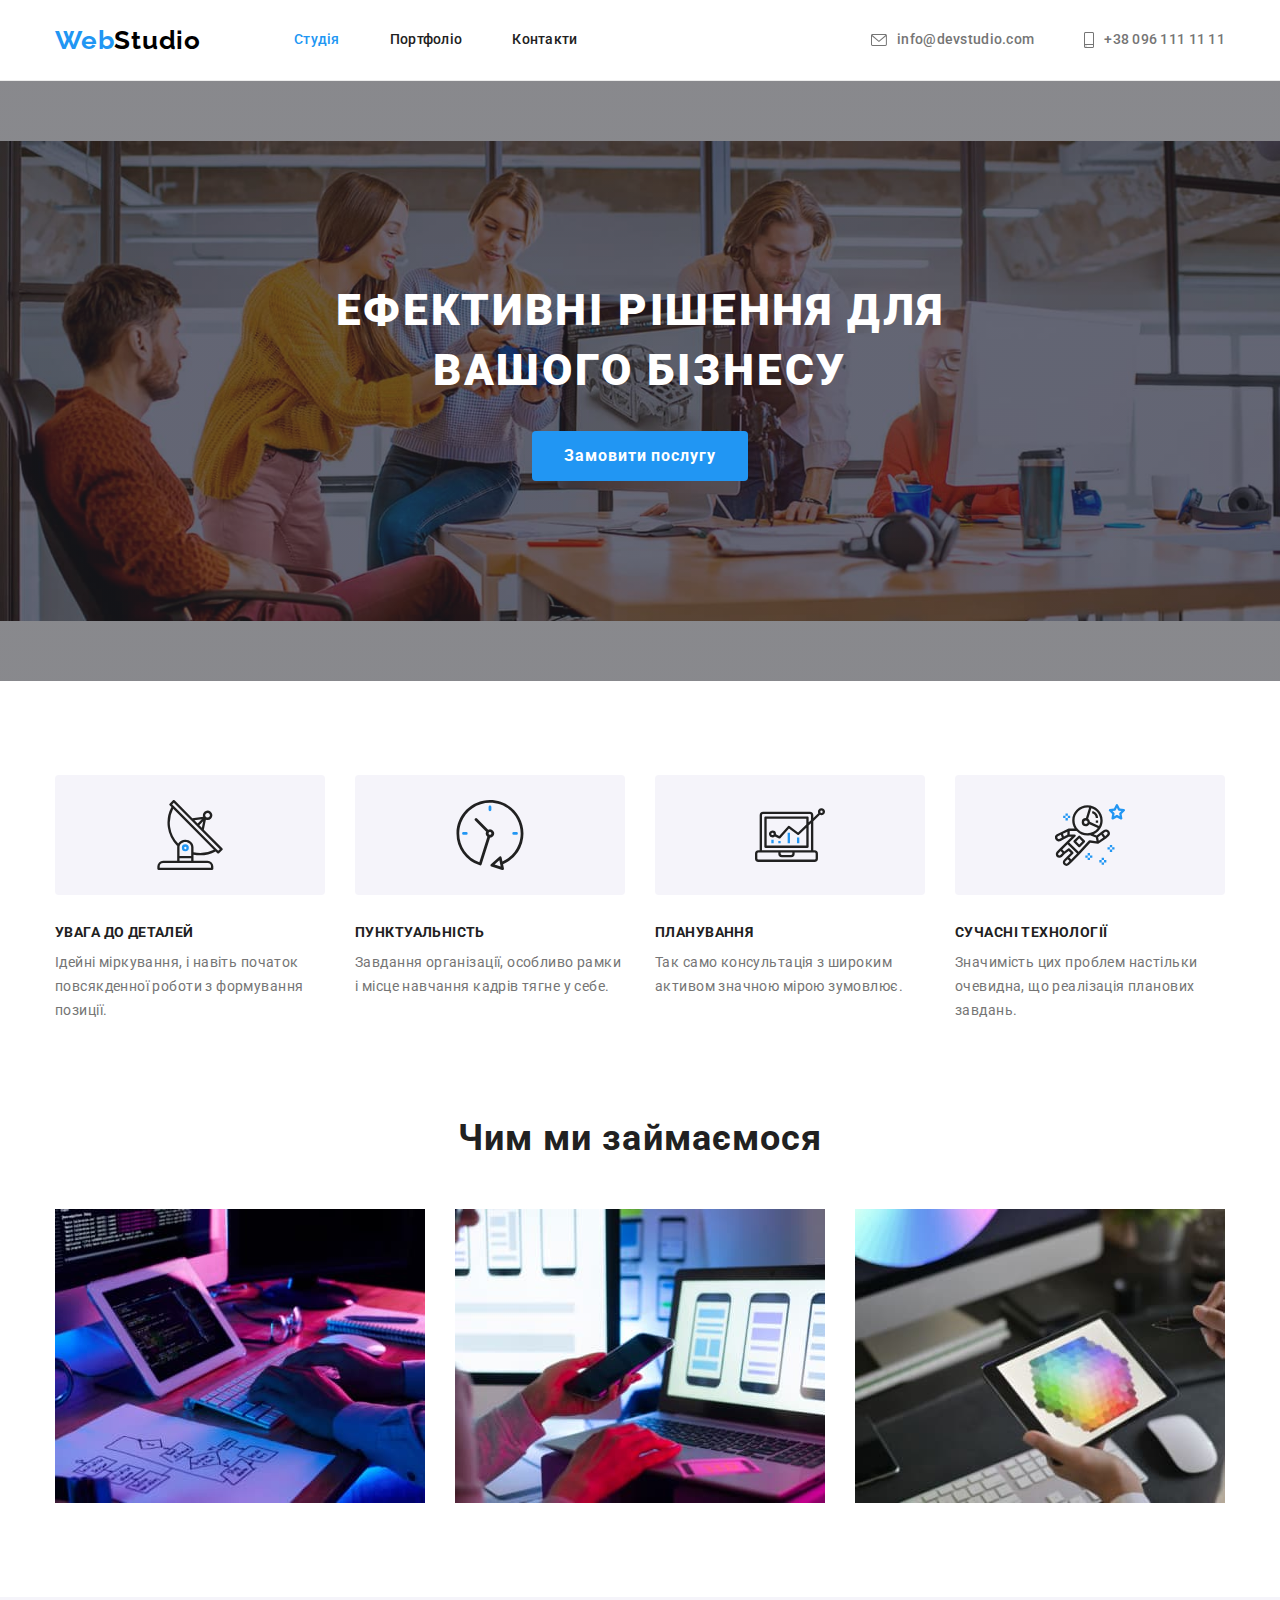
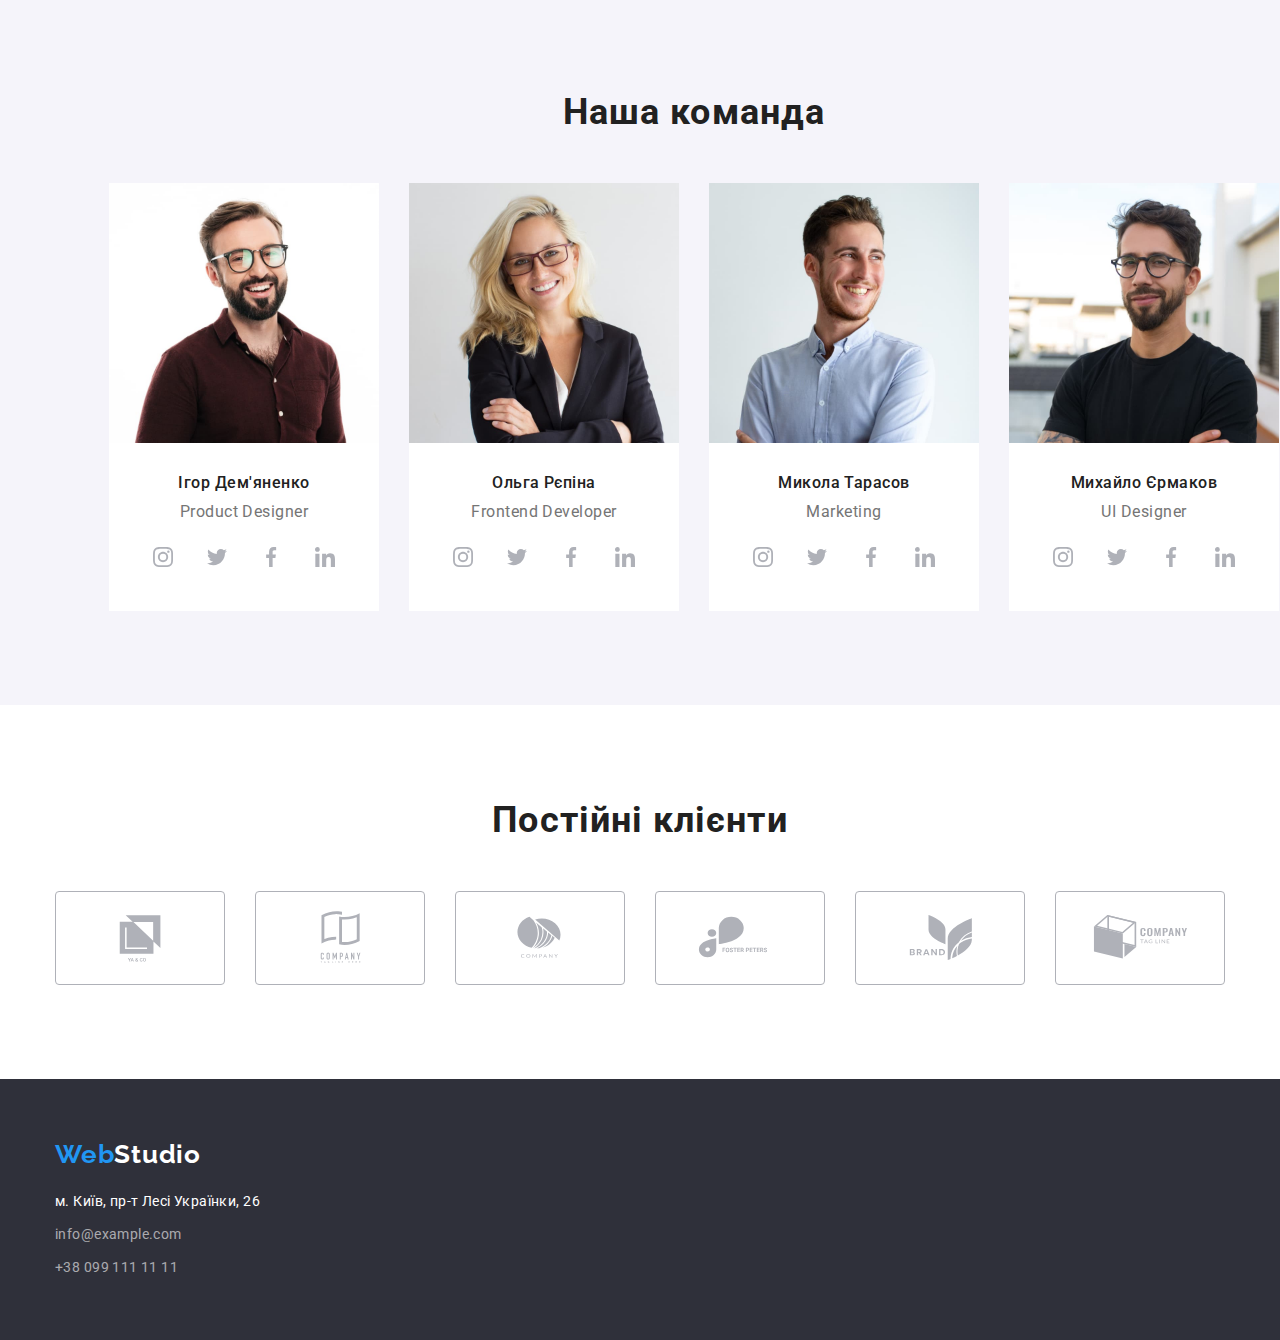
==== index.html @ 1c1f78da "HW4-studo-icons-before-hover" ====
<!DOCTYPE html>
<html lang="uk">
  <head>
    <meta charset="UTF-8" />
    <meta http-equiv="X-UA-Compatible" content="IE=edge" />
    <meta name="viewport" content="width=>, initial-scale=1.0" />
    <title>Document</title>
    <link
      href="https://fonts.googleapis.com/css2?family=Raleway:wght@700&family=Roboto:wght@400;500;700;900&display=swap"
      rel="stylesheet"
    />
    <link
      rel="stylesheet"
      href="https://cdnjs.cloudflare.com/ajax/libs/modern-normalize/1.1.0/modern-normalize.min.css"
    />
    <link rel="stylesheet" href="./css/styles.css" />
    <link rel="preconnect" href="https://fonts.googleapis.com" />
    <link rel="preconnect" href="https://fonts.gstatic.com" crossorigin />
  </head>
  <body>
    <!--Head of page-->
    <header>
      <div class="container">
        <div class="navigation">
          <nav class="page-nav">
            <a class="logo link" lang="en" href="">
              Web<span class="logo-up">Studio</span></a
            >
            <ul class="site-nav list">
              <li class="item"><a class="link current" href="">Студія</a></li>
              <li class="item">
                <a class="link" href="./portfolio.html">Портфоліо</a>
              </li>
              <li class="item"><a class="link" href="">Контакти</a></li>
            </ul>
          </nav>
          <ul class="auth-nav list">
            <li class="item">
              <a class="link" href="mailto:info@devstudio.com">
                <svg width="16px" height="12px" class="icon-envelope">
                  <use href="./images/icons.svg#icon-envelope"></use>
                </svg>
                info@devstudio.com</a
              >
            </li>
            <li class="item">
              <a class="link" href="tel:+380961111111">
                <svg class="icon-tel" width="10" height="16">
                  <use href="./images/icons.svg#icon-smartphone"></use>
                </svg>
                +38 096 111 11 11</a
              >
            </li>
          </ul>
        </div>
      </div>
    </header>
    <main>
      <section class="section-hero">
        <div class="container">
          <h1 class="hero-title">Ефективні рішення для вашого бізнесу</h1>
          <button class="button" type="button">Замовити послугу</button>
        </div>
      </section>

      <!--About us-->
      <section class="section-principles">
        <div class="container">
          <h2 class="visually-hidden">Our principles</h2>
          <ul class="principles list">
            <li class="items prin-first">
              <h3 class="principles-list-title">Увага до деталей</h3>
              <p class="principles-list">
                Ідейні міркування, і навіть початок повсякденної роботи з
                формування позиції.
              </p>
            </li>
            <li class="items prin-second">
              <h3 class="principles-list-title">Пунктуальність</h3>
              <p class="principles-list">
                Завдання організації, особливо рамки і місце навчання кадрів
                тягне у себе.
              </p>
            </li>
            <li class="items prin-third">
              <h3 class="principles-list-title">Планування</h3>
              <p class="principles-list">
                Так само консультація з широким активом значною мірою зумовлює.
              </p>
            </li>
            <li class="items prin-fourth">
              <h3 class="principles-list-title">Сучасні технології</h3>
              <p class="principles-list">
                Значимість цих проблем настільки очевидна, що реалізація
                планових завдань.
              </p>
            </li>
          </ul>
        </div>
      </section>
      <!--What we do-->
      <section class="section-activity">
        <div class="container">
          <h2 class="section-title">Чим ми займаємося</h2>
          <ul class="activity-list list">
            <li class="items">
              <img
                src="./images/1.jpg"
                alt="working desk with computer"
                width="370"
              />
            </li>
            <li class="items">
              <img
                src="./images/2.jpg"
                alt="laptop with smartphones samples"
                width="370"
              />
            </li>
            <li class="items">
              <img
                src="./images/3.jpg"
                alt="planshet with color-scheme"
                width="370"
              />
            </li>
          </ul>
        </div>
      </section>
      <!--Our comand-->
      <section class="section-comand">
        <div class="container">
          <h2 class="section-title">Наша команда</h2>
          <ul class="comand list">
            <li class="comand-item">
              <img
                src="./images/id.jpg"
                alt="Игорь Демьяненко"
                width="270"
                height="260"
              />
              <div class="designers">
                <h3 class="section-comand-list">Ігор Дем'яненко</h3>
                <p class="comand-position" lang="en">Product Designer</p>
              </div>
              <ul class="pictograms list">
                <li class="pictogram-item"><a class="pict-link" href="">
                  <svg class="pict">
                    <use href="./images/icons.svg#icon-instagram"></use>
                  </svg>
                </a></li>
                <li class="pictogram-item"><a class="pict-link" href="">
                  <svg class="pict">
                    <use href="./images/icons.svg#icon-twitter"></use>
                  </svg>
                </a></li>
                <li class="pictogram-item"><a class="pict-link" href="">
                  <svg class="pict">
                    <use href="./images/icons.svg#icon-facebook"></use>
                  </svg>
                </a></li>
                <li class="pictogram-item"><a class="pict-link" href="">
                  <svg class="pict">
                    <use href="./images/icons.svg#icon-linkedin"></use>
                  </svg>
                </a></li>
              </ul>
            </li>
            <li class="comand-item">
              <img
                src="./images/or.jpg"
                alt="Ольга Репина"
                width="270"
                height="260"
              />
              <div class="designers">
                <h3 class="section-comand-list">Ольга Рєпіна</h3>
                <p class="comand-position" lang="en">Frontend Developer</p>
              </div>
              <ul class="pictograms list">
                <li class="pictogram-item"><a class="pict-link" href="">
                  <svg class="pict">
                    <use href="./images/icons.svg#icon-instagram"></use>
                  </svg>
                </a></li>
                <li class="pictogram-item"><a class="pict-link" href="">
                  <svg class="pict">
                    <use href="./images/icons.svg#icon-twitter"></use>
                  </svg>
                </a></li>
                <li class="pictogram-item"><a class="pict-link" href="">
                  <svg class="pict">
                    <use href="./images/icons.svg#icon-facebook"></use>
                  </svg>
                </a></li>
                <li class="pictogram-item"><a class="pict-link" href="">
                  <svg class="pict">
                    <use href="./images/icons.svg#icon-linkedin"></use>
                  </svg>
                </a></li>
              </ul>
            </li>
            <li class="comand-item">
              <img
                src="./images/nt.jpg"
                alt="Николай Тарасов"
                width="270"
                height="260"
              />
              <div class="designers">
                <h3 class="section-comand-list">Микола Тарасов</h3>
                <p class="comand-position" lang="en">Marketing</p>
              </div>
              <ul class="pictograms list">
                <li class="pictogram-item"><a class="pict-link" href="">
                  <svg class="pict">
                    <use href="./images/icons.svg#icon-instagram"></use>
                  </svg>
                </a></li>
                <li class="pictogram-item"><a class="pict-link" href="">
                  <svg class="pict">
                    <use href="./images/icons.svg#icon-twitter"></use>
                  </svg>
                </a></li>
                <li class="pictogram-item"><a class="pict-link" href="">
                  <svg class="pict">
                    <use href="./images/icons.svg#icon-facebook"></use>
                  </svg>
                </a></li>
                <li class="pictogram-item"><a class="pict-link" href="">
                  <svg class="pict">
                    <use href="./images/icons.svg#icon-linkedin"></use>
                  </svg>
                </a></li>
              </ul>
            </li>
            <li class="comand-item">
              <img
                src="./images/me.jpg"
                alt="Михаил Ермаков"
                width="270"
                height="260"
              />
              <div class="designers">
                <h3 class="section-comand-list">Михайло Єрмаков</h3>
                <p class="comand-position" lang="en">UI Designer</p>
              </div>
              <ul class="pictograms list">
                <li class="pictogram-item"><a class="pict-link" href="">
                  <svg class="pict">
                    <use href="./images/icons.svg#icon-instagram"></use>
                  </svg>
                </a></li>
                <li class="pictogram-item"><a class="pict-link" href="">
                  <svg class="pict">
                    <use href="./images/icons.svg#icon-twitter"></use>
                  </svg>
                </a></li>
                <li class="pictogram-item"><a class="pict-link" href="">
                  <svg class="pict">
                    <use href="./images/icons.svg#icon-facebook"></use>
                  </svg>
                </a></li>
                <li class="pictogram-item"><a class="pict-link" href="">
                  <svg class="pict">
                    <use href="./images/icons.svg#icon-linkedin"></use>
                  </svg>
                </a></li>
              </ul>
            </li>
          </ul>
        </div>
      </section>
      <!-- Clients  -->
      <section class="section-clients">
        <div class="container">
          <h2 class="section-title">Постійні клієнти</h2>
          <ul class="list clients-list">
            <li class="item">
              <a class="client-link" href="">
                <svg class="icon-link">
                  <use href="./images/icons.svg#icon-logo-one"></use>
                </svg>
              </a>
            </li>
            <li class="item">
              <a class="client-link" href="">
                <svg class="icon-link">
                  <use href="./images/icons.svg#icon-logo-two"></use>
                </svg>
              </a>
            </li>
            <li class="item">
              <a class="client-link" href="">
                <svg class="icon-link">
                  <use href="./images/icons.svg#icon-logo-three"></use>
                </svg>
              </a>
            </li>
            <li class="item">
              <a class="client-link" href="">
                <svg class="icon-link">
                  <use href="./images/icons.svg#icon-logo-four"></use>
                </svg>
              </a>
            </li>
            <li class="item">
              <a class="client-link" href="">
                <svg class="icon-link">
                  <use href="./images/icons.svg#icon-logo-five"></use>
                </svg>
              </a>
            </li>
            <li class="item">
              <a class="client-link" href="">
                <svg class="icon-link"><use href="./images/icons.svg#icon-logo-six"></use></svg>
              </a>
            </li>
          </ul>
        </div>
      </section>
    </main>
    <footer class="contacts">
      <div class="container">
        <div class="logo-bottom">
          <a class="logo link" lang="en" href=""
            >Web<span class="logo-end">Studio</span></a
          >
        </div>
        <!--Contacts-->
        <address class="adress">
          <ul class="contacts-list list">
            <li class="map">
              <a
                class="link"
                href="https://goo.gl/maps/4PBvdfhSK9omXk1a7"
                target="_blank"
                rel="noopener noreferrer nofollow"
                >м. Київ, пр-т Лесі Українки, 26</a
              >
            </li>
            <li class="mail">
              <a class="link" href="mailto:info@example.com"
                >info@example.com</a
              >
            </li>
            <li class="tel">
              <a class="link" href="tel:+380991111111">+38 099 111 11 11</a>
            </li>
          </ul>
        </address>
      </div>
    </footer>
  </body>
</html>
---- css/styles.css ----
/* back-ground color main #FFFFFF
/* back-ground color secondary #2F303A  */
/* text color main #757575 */
/* text color hero #FFFFFF */
/* text color headers #212121 */
/* text color logo #000000 */
/* text color accent #2196F3 */
/* back-ground color secondary (and buttons) #F5F4FA */


:root {
  --text-color-main: #757575;
  --text-color-accent: #2196f3;
  --text-color-headers: #212121;
  --back-ground-color-main: #ffffff;
  --back-ground-color-secondary: #2f303a;
  --back-ground-color-third: #f5f4fa;
  --text-color-logo: #000000;
}

body {
  color: var(--text-color-main);
  background-color: var(--back-ground-color-main);
  font-family: Roboto, sans-serif;
  }

/* Exeptions */
.link {
  text-decoration: none;
}
.list {
  padding: 0;
  margin: 0;
  list-style: none;
}
.visually-hidden {
  position: absolute;
  white-space: nowrap;
  width: 1px;
  height: 1px;
  overflow: hidden;
  border: 0;
  padding: 0;
  clip: rect(0 0 0 0);
  clip-path: inset(50%);
  margin: -1px;
}

h1,
h2,
h3,
ul,
p {
  margin: 0;
  padding: 0;
}

img {
  display: block;
  max-width: 100%;
  height: auto;
}

/* Site navigation  */

.container {
  width: 1200px;
  padding-left: 15px;
  padding-right: 15px;
  margin: 0 auto;
  align-items: center;
  /* outline: 2px solid red; */
}

header {
border-bottom: 1px solid #ECECEC;
}

.logo {
  margin-right: 93px;
  padding-top: 24px;
  padding-bottom: 24px;

  color: var(--text-color-accent);
  font-family: Raleway, sans-serif;
  font-weight: 700;
  font-size: 26px;
  line-height: 1.19;
  letter-spacing: 0.03em; 
}

.logo-end {
  color: var(--back-ground-color-main)
}

.page-nav .logo-up {
  color: var(--text-color-logo)
}

.page-nav {
display: flex;
align-items: center;
}

.site-nav .link:hover,
.site-nav .link:focus,
.auth-nav .link:hover,
.auth-nav .link:focus
{color: var(--text-color-accent)}

.site-nav,
.auth-nav {
  display: flex;
  align-items: center;

  font-weight: 500;
  line-height: 1.14;
  letter-spacing: 0.02em;
  font-size: 14px;
}

.site-nav .link {
  display: block;
  padding-top: 32px;
  padding-bottom: 32px;

  color: var(--text-color-headers);
}

.site-nav .link.current {
  color: var(--text-color-accent);
}

.site-nav .item:not(:last-child) {
margin-right: 50px;
}

.auth-nav {
  margin-left: auto;
}

.auth-nav .link {
  display: block;
  padding-top: 32px;
  padding-bottom: 32px;

  color: var(--text-color-main);
}

.auth-nav .item + .item {
  margin-left: 50px;
}

.navigation {
  display: flex;
}

.icon-envelope,
.icon-tel {
  margin-right: 10px;
  fill: currentColor;
}

.icon-envelope:hover,
.icon-tel:hover {
  fill: var(--text-color-accent);
}


.item .link {
  display: flex;
  align-items: center;
}

/* .auth-nav .link {
  display: flex;
  align-items: center;
}

.auth-nav .link::before {
  display: block;
  content: "";
  width: 16px;
  height: 12px;
  background-image: url(../images/svg_Iconmoom/envelope.svg);
  margin-right: 10px;
} */


/* Hero  */
.section-hero {
  max-width: 1600px;
  height: 600px;
  margin-left: auto;
  margin-right: auto;
  background-image: linear-gradient(to right, rgba(47, 48, 58, 0.4), rgba(47, 48, 58, 0.4)),
  url(../images/background.jpg);
  background-color: #C4C4C4;
  background-size: contain;
  background-repeat: no-repeat;
  background-position: center;


  padding-top: 200px;
  padding-bottom: 200px;

  text-align: center;
  /* background-color: var(--back-ground-color-secondary); */

  /* outline: 2px solid red; */
}

.hero-title {
  margin-bottom: 30px;
  margin-left: auto;
  margin-right: auto;
  width: 696px;

  /* outline: 2px solid red; */
    
  font-weight: 900;
  font-size: 44px;
  line-height: 1.36;
  letter-spacing: 0.06em;
  text-transform: uppercase;
  color: var(--back-ground-color-main);
}

.button {
  display: inline-block;
  min-width: 216px;
  border-radius: 4px;
  padding: 10px 32px;
  text-align: center;
  margin-right: auto;
  margin-left: auto;
  border: none;

  font-family: inherit;
  font-weight: 700;
  line-height: 1.88;
  letter-spacing: 0.06em;
  color: var(--back-ground-color-main);
  background-color: var(--text-color-accent);
  font-size: 16px;
}

.button:hover {
  background-color: #188ce8;
}


/* Principles  */

.section-principles {
  padding-top: 94px;
  padding-bottom: 94px;
}

.principles {
  display: flex;
  justify-content: space-between;
  padding: 0;
}

.principles .items {
  width: calc((100% - 3 * 30px)/4);
  /* background-color: blue; */
  }

  .principles .items:not(:last-child) {
  margin-right: 30px;
  }

.principles-list-title {
  margin: 0px 0px 10px 0px;

  font-size: 14px;
  font-weight: 700;
  line-height: 1.14;
  letter-spacing: 0.03em;
  text-transform: uppercase;
  color: var(--text-color-headers);
}

.principles-list {
  margin: 0;

  line-height: 1.71;
  letter-spacing: 0.03em;
  color: var(--text-color-main);
  font-size: 14px;
}

.prin-first::before,
.prin-second::before,
.prin-third::before,
.prin-fourth::before {
  content: "";
  width: 270px;
  height: 120px;
  background-color: var(--back-ground-color-third);
  display: block;
  border-radius: 4px;
  background-repeat: no-repeat;
  background-position: center;
  /* padding: 25px 102.34px; */
  margin-bottom: 30px;
}

.prin-first::before {
    background-image: url(../images/prin-first.svg);
}
.prin-second::before {
    background-image: url(../images/prin-second.svg);
}
.prin-third::before {
    background-image: url(../images/prin-third.svg);
}
.prin-fourth::before {
    background-image: url(../images/astronaut.svg);
}

/* Activity and comand  */

/* Activity  */
.section-activity {
padding-bottom: 94px;

  /* background-color: yellow; */
}

.section-title {
  margin-bottom: 50px;

/* outline: 2px solid red; */

  font-weight: 700;
  font-size: 36px;
  line-height: 1.17;
  text-align: center;
  letter-spacing: 0.03em;
  color: var(--text-color-headers);
}

.activity-list {
  display: flex;
  justify-content: space-between;
}

.activity-list .items {
  width: calc((100% - 2 * 30px)/3);
}

.activity-list .items:not(:last-child) {
  margin-right: 30px;
}


/* Comand  */

.section-comand {
  padding: 94px 94px;
  background-color: var(--back-ground-color-third);
}

.designers {
  padding-top: 30px;
  margin-bottom: 16px;
}

.comand {
  display: flex;
  text-align: center;
}

.comand-item {
  width: calc((100% - 3 * 30px)/4);

  background-color: var(--back-ground-color-main);
}

.comand-item:not(:last-child) {
  margin-right: 30px;
}

.section-comand-list {
  margin-bottom: 10px;

  font-weight: 500;
  line-height: 1.19;
  letter-spacing: 0.03em;
  color: var(--text-color-headers);
  font-size: 16px;
}

.comand-position {
  line-height: 1.19;
  letter-spacing: 0.03em;
  font-size: 16px;
}

.pictograms {
  display: flex;
  align-items: center;
  justify-content: center;
  text-align: center;
  width: 206px;
  margin-right: auto;
  margin-left: auto;
  padding-bottom: 30px;
}

.pictogram-item {
  display: flex;
  width: calc((100% - 10px * 3)/4);
  height: 44px;
  align-items: center;
  justify-content: center;
}

.pictogram-item:not(:last-child) {
  margin-right: 10px;

}

.pict-link {
  display: block;
  align-items: center;
  text-align: center;
}

.pict {
  align-items: center;
  width: 20px;
  height: 20px;
}

  /* Clients  */
  .section-clients {
    padding: 94px 0;
  }

  .clients-list {
    display: flex;
   }

  .clients-list .item {
width: calc((100% - 30px * 5) / 6);
border: 1px solid #AFB1B8;
border-radius: 4px;
  }

  .clients-list .item + .item {
    margin-left: 30px;
  }

.client-link {
  display: flex;
  justify-content: center;
  align-items: center;
  width: 170px;
  height: 92px;
  }

  .icon-link {
    width: 106px;
    height: 60px;
  }



/* Footer  */

.logo-bottom {
  margin-right: auto;
  margin-bottom: 20px;
  margin-left: 0;
}

.logo-bottom .logo {
  padding: 0;
  margin-right: 0;
}

.contacts {
  padding-top: 60px;
  padding-bottom: 60px;

  background-color: var(--back-ground-color-secondary);
}

.adress {
  font-style: normal;
  font-size: 14px;
}

.contacts-list {
  padding: 0;

  line-height: 1.71;
  letter-spacing: 0.03em;
}

.contacts-list .link {
  color: rgba(255, 255, 255, 0.6);
}

.contacts-list .map {
  margin-bottom: 9px;
}

.contacts-list .map .link {
  color: var(--back-ground-color-main);
}

.contacts-list .mail {
  margin-bottom: 9px;
}

.map .link:hover,
.map .link:focus,
.mail .link:hover,
.mail .link:focus,
.tel .link:hover,
.tel .link:focus
{
  color: var(--text-color-accent);
}

.container-for-contacts {
  width: 1200px;
  padding-left: 15px;
  padding-right: 15px;
  margin-right: auto;
  margin-left: auto;
}




/* PORTFOLIO CSS  */

/* Filter style  */

.section-projects {
  padding: 94px 0px;
}

.section-projects-list {
  display: flex;
  justify-content: center;
  margin-left: auto;
  margin-right: auto;
  margin-bottom: 50px;
}

.section-projects-list .item:not(:last-child) {
  margin-right: 8px;
}

.section-projects-list .current-button {
  background-color: var(--text-color-accent);
  color: var(--back-ground-color-main);
}

.button-projects {
  padding: 6px 22px;

  font-size: inherit;
  font-family: inherit;
  font-weight: 500;
  line-height: 1.62;
  text-align: center;
  letter-spacing: 0.03em;
  color: var(--text-color-headers);
  border-style: none;
  background-color: var(--back-ground-color-third);
  border-radius: 4px;
}

.button-projects:hover,
.button-projects:focus {
  color: var(--back-ground-color-main);
  background-color: var(--text-color-accent);
}

.button-projects,
.button {
  cursor: pointer;
}

/* Picture style  */
.projects {
  display: flex;
  flex-wrap: wrap;
}

.projects .item {
  width: calc((100% - 2 * 30px)/3);
  margin-right: 30px;
  margin-bottom: 30px;
}

.projects .item:nth-child(3n) {
  margin-right: 0;
}

.projects .item:nth-last-child(-n + 3) {
  margin-bottom: 0;
}

.project-samples {
  padding: 20px 24px;
  border-bottom: 1px solid #EEEEEE;
  border-left: 1px solid #EEEEEE;
  border-right: 1px solid #EEEEEE;
}

.project-name {
  margin-bottom: 4px;

  font-weight: 700;
  font-size: 18px;
  line-height: 2;
  letter-spacing: 0.06em;
  color: var(--text-color-headers);
}

.project-type{
  line-height: 1.88;
  letter-spacing: 0.03em;
  color: var(--text-color-main);
}
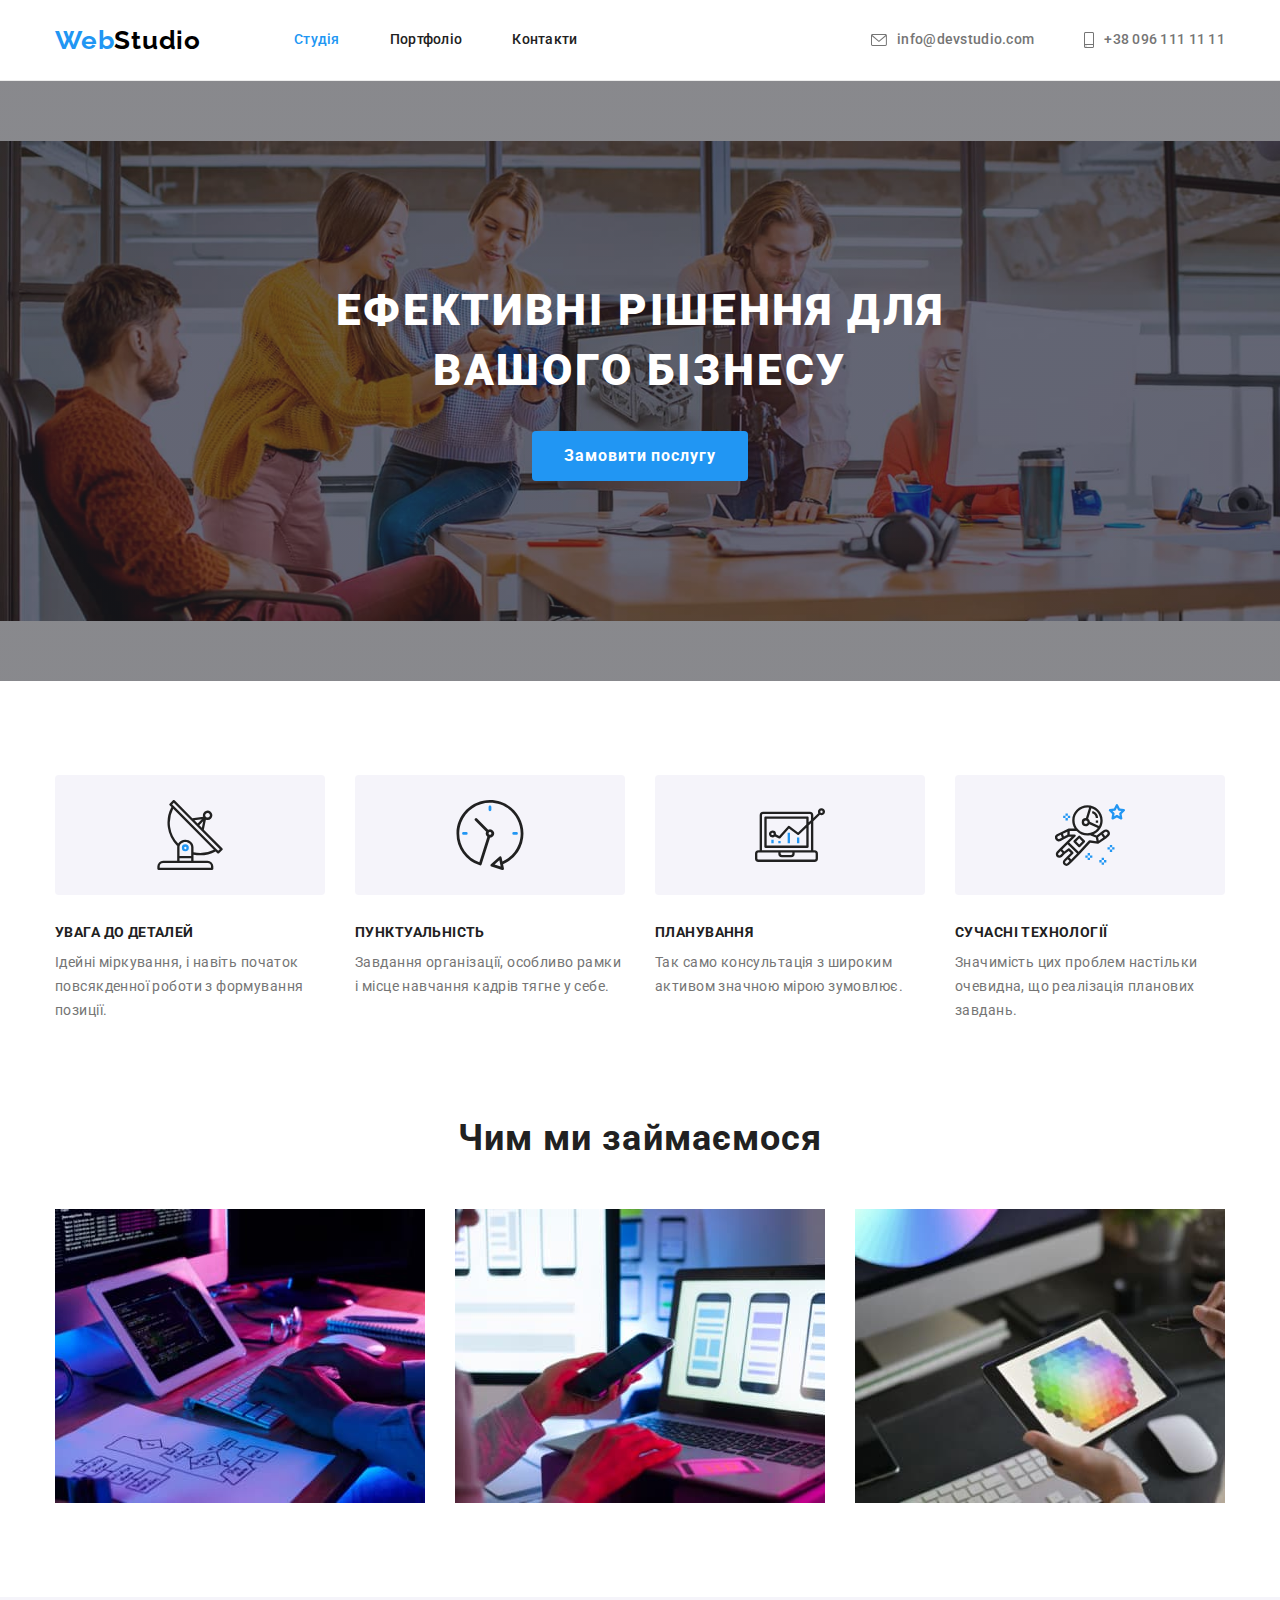
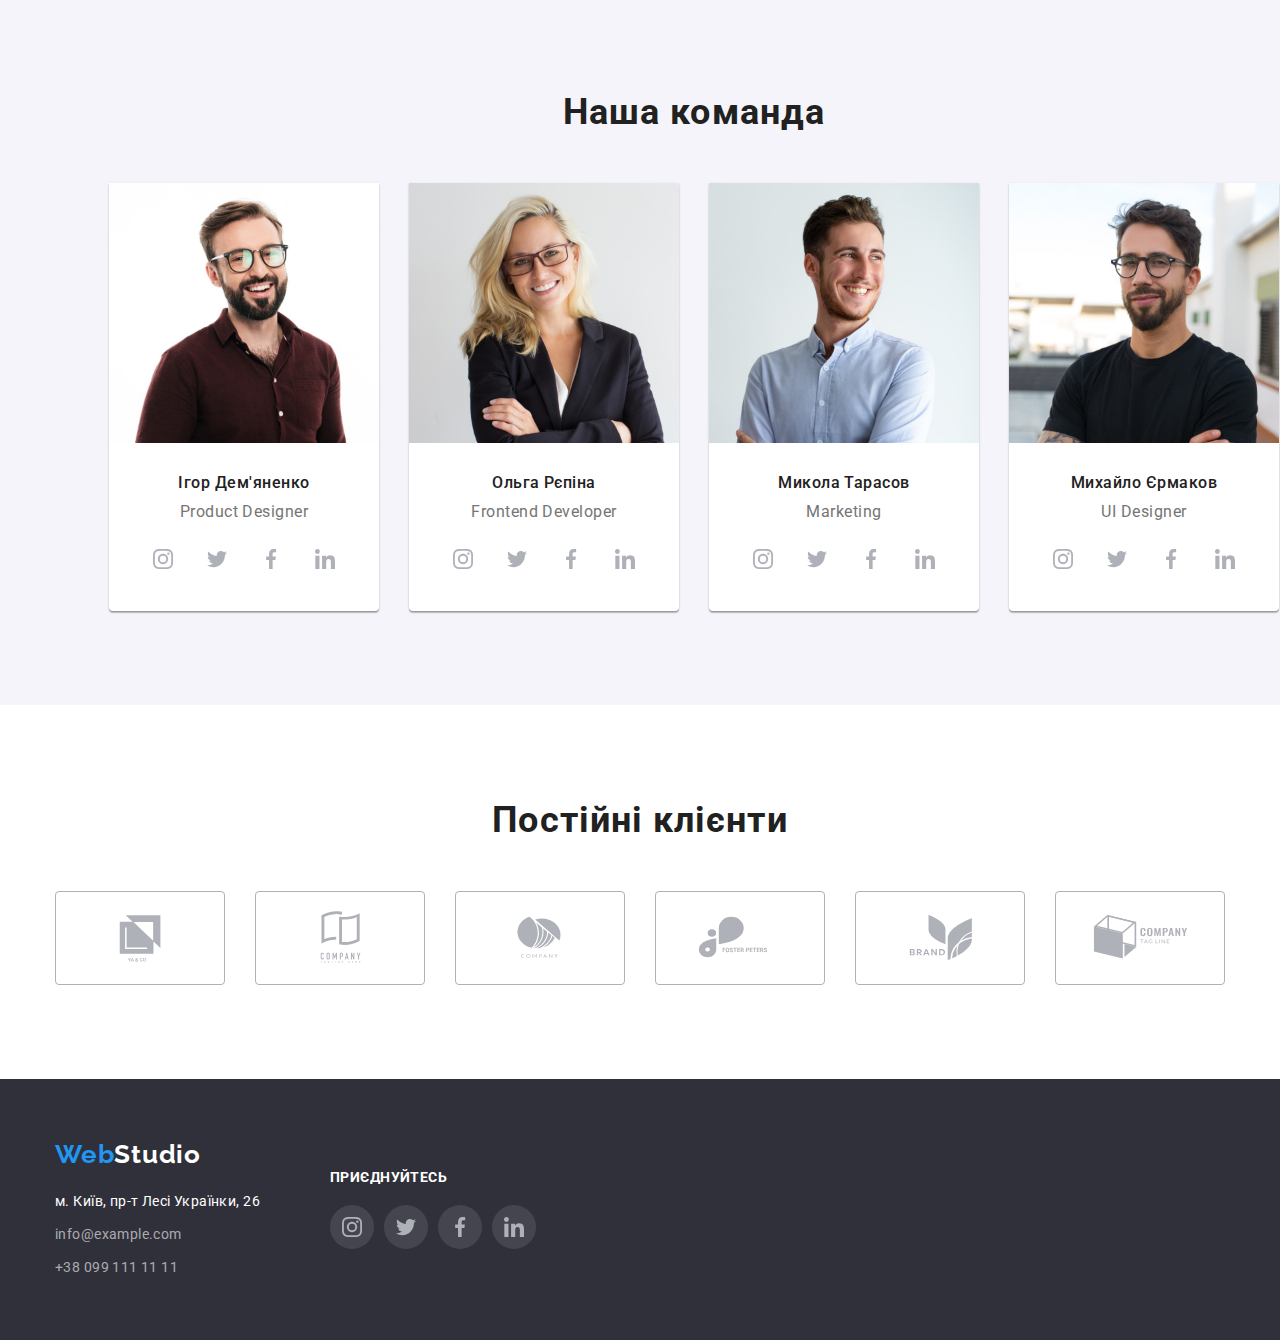
==== commit 0d72ce46: "HW4-v1" ====
--- a/index.html
+++ b/index.html
@@ -144,26 +144,34 @@
                 <p class="comand-position" lang="en">Product Designer</p>
               </div>
               <ul class="pictograms list">
-                <li class="pictogram-item"><a class="pict-link" href="">
-                  <svg class="pict">
-                    <use href="./images/icons.svg#icon-instagram"></use>
-                  </svg>
-                </a></li>
-                <li class="pictogram-item"><a class="pict-link" href="">
-                  <svg class="pict">
-                    <use href="./images/icons.svg#icon-twitter"></use>
-                  </svg>
-                </a></li>
-                <li class="pictogram-item"><a class="pict-link" href="">
-                  <svg class="pict">
-                    <use href="./images/icons.svg#icon-facebook"></use>
-                  </svg>
-                </a></li>
-                <li class="pictogram-item"><a class="pict-link" href="">
-                  <svg class="pict">
-                    <use href="./images/icons.svg#icon-linkedin"></use>
-                  </svg>
-                </a></li>
+                <li class="pictogram-item">
+                  <a class="pict-link" href="">
+                    <svg class="pict" width="20px" height="20px">
+                      <use href="./images/icons.svg#icon-instagram"></use>
+                    </svg>
+                  </a>
+                </li>
+                <li class="pictogram-item">
+                  <a class="pict-link" href="">
+                    <svg class="pict" width="20px" height="20px">
+                      <use href="./images/icons.svg#icon-twitter"></use>
+                    </svg>
+                  </a>
+                </li>
+                <li class="pictogram-item">
+                  <a class="pict-link" href="">
+                    <svg class="pict" width="20px" height="20px">
+                      <use href="./images/icons.svg#icon-facebook"></use>
+                    </svg>
+                  </a>
+                </li>
+                <li class="pictogram-item">
+                  <a class="pict-link" href="">
+                    <svg class="pict" width="20px" height="20px">
+                      <use href="./images/icons.svg#icon-linkedin"></use>
+                    </svg>
+                  </a>
+                </li>
               </ul>
             </li>
             <li class="comand-item">
@@ -178,26 +186,34 @@
                 <p class="comand-position" lang="en">Frontend Developer</p>
               </div>
               <ul class="pictograms list">
-                <li class="pictogram-item"><a class="pict-link" href="">
-                  <svg class="pict">
-                    <use href="./images/icons.svg#icon-instagram"></use>
-                  </svg>
-                </a></li>
-                <li class="pictogram-item"><a class="pict-link" href="">
-                  <svg class="pict">
-                    <use href="./images/icons.svg#icon-twitter"></use>
-                  </svg>
-                </a></li>
-                <li class="pictogram-item"><a class="pict-link" href="">
-                  <svg class="pict">
-                    <use href="./images/icons.svg#icon-facebook"></use>
-                  </svg>
-                </a></li>
-                <li class="pictogram-item"><a class="pict-link" href="">
-                  <svg class="pict">
-                    <use href="./images/icons.svg#icon-linkedin"></use>
-                  </svg>
-                </a></li>
+                <li class="pictogram-item">
+                  <a class="pict-link" href="">
+                    <svg class="pict" width="20px" height="20px">
+                      <use href="./images/icons.svg#icon-instagram"></use>
+                    </svg>
+                  </a>
+                </li>
+                <li class="pictogram-item">
+                  <a class="pict-link" href="">
+                    <svg class="pict" width="20px" height="20px">
+                      <use href="./images/icons.svg#icon-twitter"></use>
+                    </svg>
+                  </a>
+                </li>
+                <li class="pictogram-item">
+                  <a class="pict-link" href="">
+                    <svg class="pict" width="20px" height="20px">
+                      <use href="./images/icons.svg#icon-facebook"></use>
+                    </svg>
+                  </a>
+                </li>
+                <li class="pictogram-item">
+                  <a class="pict-link" href="">
+                    <svg class="pict" width="20px" height="20px">
+                      <use href="./images/icons.svg#icon-linkedin"></use>
+                    </svg>
+                  </a>
+                </li>
               </ul>
             </li>
             <li class="comand-item">
@@ -212,26 +228,34 @@
                 <p class="comand-position" lang="en">Marketing</p>
               </div>
               <ul class="pictograms list">
-                <li class="pictogram-item"><a class="pict-link" href="">
-                  <svg class="pict">
-                    <use href="./images/icons.svg#icon-instagram"></use>
-                  </svg>
-                </a></li>
-                <li class="pictogram-item"><a class="pict-link" href="">
-                  <svg class="pict">
-                    <use href="./images/icons.svg#icon-twitter"></use>
-                  </svg>
-                </a></li>
-                <li class="pictogram-item"><a class="pict-link" href="">
-                  <svg class="pict">
-                    <use href="./images/icons.svg#icon-facebook"></use>
-                  </svg>
-                </a></li>
-                <li class="pictogram-item"><a class="pict-link" href="">
-                  <svg class="pict">
-                    <use href="./images/icons.svg#icon-linkedin"></use>
-                  </svg>
-                </a></li>
+                <li class="pictogram-item">
+                  <a class="pict-link" href="">
+                    <svg class="pict" width="20px" height="20px">
+                      <use href="./images/icons.svg#icon-instagram"></use>
+                    </svg>
+                  </a>
+                </li>
+                <li class="pictogram-item">
+                  <a class="pict-link" href="">
+                    <svg class="pict" width="20px" height="20px">
+                      <use href="./images/icons.svg#icon-twitter"></use>
+                    </svg>
+                  </a>
+                </li>
+                <li class="pictogram-item">
+                  <a class="pict-link" href="">
+                    <svg class="pict" width="20px" height="20px">
+                      <use href="./images/icons.svg#icon-facebook"></use>
+                    </svg>
+                  </a>
+                </li>
+                <li class="pictogram-item">
+                  <a class="pict-link" href="">
+                    <svg class="pict" width="20px" height="20px">
+                      <use href="./images/icons.svg#icon-linkedin"></use>
+                    </svg>
+                  </a>
+                </li>
               </ul>
             </li>
             <li class="comand-item">
@@ -246,26 +270,34 @@
                 <p class="comand-position" lang="en">UI Designer</p>
               </div>
               <ul class="pictograms list">
-                <li class="pictogram-item"><a class="pict-link" href="">
-                  <svg class="pict">
-                    <use href="./images/icons.svg#icon-instagram"></use>
-                  </svg>
-                </a></li>
-                <li class="pictogram-item"><a class="pict-link" href="">
-                  <svg class="pict">
-                    <use href="./images/icons.svg#icon-twitter"></use>
-                  </svg>
-                </a></li>
-                <li class="pictogram-item"><a class="pict-link" href="">
-                  <svg class="pict">
-                    <use href="./images/icons.svg#icon-facebook"></use>
-                  </svg>
-                </a></li>
-                <li class="pictogram-item"><a class="pict-link" href="">
-                  <svg class="pict">
-                    <use href="./images/icons.svg#icon-linkedin"></use>
-                  </svg>
-                </a></li>
+                <li class="pictogram-item">
+                  <a class="pict-link" href="">
+                    <svg class="pict" width="20px" height="20px">
+                      <use href="./images/icons.svg#icon-instagram"></use>
+                    </svg>
+                  </a>
+                </li>
+                <li class="pictogram-item">
+                  <a class="pict-link" href="">
+                    <svg class="pict" width="20px" height="20px">
+                      <use href="./images/icons.svg#icon-twitter"></use>
+                    </svg>
+                  </a>
+                </li>
+                <li class="pictogram-item">
+                  <a class="pict-link" href="">
+                    <svg class="pict" width="20px" height="20px">
+                      <use href="./images/icons.svg#icon-facebook"></use>
+                    </svg>
+                  </a>
+                </li>
+                <li class="pictogram-item">
+                  <a class="pict-link" href="">
+                    <svg class="pict" width="20px" height="20px">
+                      <use href="./images/icons.svg#icon-linkedin"></use>
+                    </svg>
+                  </a>
+                </li>
               </ul>
             </li>
           </ul>
@@ -313,7 +345,9 @@
             </li>
             <li class="item">
               <a class="client-link" href="">
-                <svg class="icon-link"><use href="./images/icons.svg#icon-logo-six"></use></svg>
+                <svg class="icon-link">
+                  <use href="./images/icons.svg#icon-logo-six"></use>
+                </svg>
               </a>
             </li>
           </ul>
@@ -321,34 +355,70 @@
       </section>
     </main>
     <footer class="contacts">
-      <div class="container">
-        <div class="logo-bottom">
-          <a class="logo link" lang="en" href=""
-            >Web<span class="logo-end">Studio</span></a
-          >
-        </div>
-        <!--Contacts-->
-        <address class="adress">
-          <ul class="contacts-list list">
-            <li class="map">
-              <a
-                class="link"
-                href="https://goo.gl/maps/4PBvdfhSK9omXk1a7"
-                target="_blank"
-                rel="noopener noreferrer nofollow"
-                >м. Київ, пр-т Лесі Українки, 26</a
-              >
-            </li>
-            <li class="mail">
-              <a class="link" href="mailto:info@example.com"
-                >info@example.com</a
-              >
-            </li>
-            <li class="tel">
-              <a class="link" href="tel:+380991111111">+38 099 111 11 11</a>
-            </li>
-          </ul>
-        </address>
+      <div class="container contacts-page">
+        <div class="contacts-wrap">
+          <div class="logo-bottom">
+            <a class="logo link" lang="en" href=""
+              >Web<span class="logo-end">Studio</span></a
+            >
+          </div>
+          <!--Contacts-->
+          <address class="adress">
+            <ul class="contacts-list list">
+              <li class="map">
+                <a
+                  class="link"
+                  href="https://goo.gl/maps/4PBvdfhSK9omXk1a7"
+                  target="_blank"
+                  rel="noopener noreferrer nofollow"
+                  >м. Київ, пр-т Лесі Українки, 26</a
+                >
+              </li>
+              <li class="mail">
+                <a class="link" href="mailto:info@example.com"
+                  >info@example.com</a
+                >
+              </li>
+              <li class="tel">
+                <a class="link" href="tel:+380991111111">+38 099 111 11 11</a>
+              </li>
+            </ul>
+          </address>
+        </div>
+        <!-- Social links -->
+        <section class="connect">
+          <h3 class="connect-title">Приєднуйтесь</h3>
+          <ul class="pictograms list">
+            <li class="pictogram-item">
+              <a class="pict-link bottom-link" href="">
+                <svg class="pict" width="20px" height="20px">
+                  <use href="./images/icons.svg#icon-instagram"></use>
+                </svg>
+              </a>
+            </li>
+            <li class="pictogram-item">
+              <a class="pict-link bottom-link" href="">
+                <svg class="pict" width="20px" height="20px">
+                  <use href="./images/icons.svg#icon-twitter"></use>
+                </svg>
+              </a>
+            </li>
+            <li class="pictogram-item">
+              <a class="pict-link bottom-link" href="">
+                <svg class="pict" width="20px" height="20px">
+                  <use href="./images/icons.svg#icon-facebook"></use>
+                </svg>
+              </a>
+            </li>
+            <li class="pictogram-item">
+              <a class="pict-link bottom-link" href="">
+                <svg class="pict" width="20px" height="20px">
+                  <use href="./images/icons.svg#icon-linkedin"></use>
+                </svg>
+              </a>
+            </li>
+          </ul>
+        </section>
       </div>
     </footer>
   </body>
--- a/css/styles.css
+++ b/css/styles.css
@@ -69,11 +69,10 @@
   padding-right: 15px;
   margin: 0 auto;
   align-items: center;
-  /* outline: 2px solid red; */
 }
 
 header {
-border-bottom: 1px solid #ECECEC;
+  border-bottom: 1px solid #ECECEC;
 }
 
 .logo {
@@ -162,29 +161,16 @@
 }
 
 .icon-envelope:hover,
-.icon-tel:hover {
+.icon-tel:hover,
+.icon-envelope:focus,
+.icon-tel:focus {
   fill: var(--text-color-accent);
 }
 
-
 .item .link {
   display: flex;
   align-items: center;
 }
-
-/* .auth-nav .link {
-  display: flex;
-  align-items: center;
-}
-
-.auth-nav .link::before {
-  display: block;
-  content: "";
-  width: 16px;
-  height: 12px;
-  background-image: url(../images/svg_Iconmoom/envelope.svg);
-  margin-right: 10px;
-} */
 
 
 /* Hero  */
@@ -205,9 +191,6 @@
   padding-bottom: 200px;
 
   text-align: center;
-  /* background-color: var(--back-ground-color-secondary); */
-
-  /* outline: 2px solid red; */
 }
 
 .hero-title {
@@ -216,8 +199,6 @@
   margin-right: auto;
   width: 696px;
 
-  /* outline: 2px solid red; */
-    
   font-weight: 900;
   font-size: 44px;
   line-height: 1.36;
@@ -245,7 +226,8 @@
   font-size: 16px;
 }
 
-.button:hover {
+.button:hover,
+.button:focus {
   background-color: #188ce8;
 }
 
@@ -265,7 +247,6 @@
 
 .principles .items {
   width: calc((100% - 3 * 30px)/4);
-  /* background-color: blue; */
   }
 
   .principles .items:not(:last-child) {
@@ -304,7 +285,6 @@
   border-radius: 4px;
   background-repeat: no-repeat;
   background-position: center;
-  /* padding: 25px 102.34px; */
   margin-bottom: 30px;
 }
 
@@ -320,20 +300,18 @@
 .prin-fourth::before {
     background-image: url(../images/astronaut.svg);
 }
+
+
 
 /* Activity and comand  */
 
 /* Activity  */
 .section-activity {
 padding-bottom: 94px;
-
-  /* background-color: yellow; */
 }
 
 .section-title {
   margin-bottom: 50px;
-
-/* outline: 2px solid red; */
 
   font-weight: 700;
   font-size: 36px;
@@ -357,6 +335,7 @@
 }
 
 
+
 /* Comand  */
 
 .section-comand {
@@ -378,6 +357,8 @@
   width: calc((100% - 3 * 30px)/4);
 
   background-color: var(--back-ground-color-main);
+  box-shadow: 0px 1px 3px rgba(0, 0, 0, 0.12), 0px 1px 1px rgba(0, 0, 0, 0.14), 0px 2px 1px rgba(0, 0, 0, 0.2);
+border-radius: 0px 0px 4px 4px;
 }
 
 .comand-item:not(:last-child) {
@@ -425,35 +406,48 @@
 }
 
 .pict-link {
-  display: block;
-  align-items: center;
-  text-align: center;
+  color: #AFB1B8;
+  padding: 12px;
+  border-radius: 50%;
+  width: 44px;
+  height: 44px;
+}
+
+.pict-link:hover,
+.pict-link:focus {
+  background-color: var(--text-color-accent);
+  color: var(--back-ground-color-main);
 }
 
 .pict {
-  align-items: center;
-  width: 20px;
-  height: 20px;
-}
+  fill: currentColor;
+}
+
+
 
   /* Clients  */
-  .section-clients {
-    padding: 94px 0;
-  }
-
-  .clients-list {
-    display: flex;
-   }
-
-  .clients-list .item {
-width: calc((100% - 30px * 5) / 6);
-border: 1px solid #AFB1B8;
-border-radius: 4px;
-  }
-
-  .clients-list .item + .item {
-    margin-left: 30px;
-  }
+.section-clients {
+  padding: 94px 0;
+}
+
+.clients-list {
+  display: flex;
+}
+
+.clients-list .item {
+  width: calc((100% - 30px * 5) / 6);
+  border: 1px solid #AFB1B8;
+  border-radius: 4px;
+}
+
+.clients-list .item + .item {
+  margin-left: 30px;
+}
+
+.clients-list .item:hover,
+.clients-list .item:focus {
+  border: 1px solid var(--text-color-accent);
+}
 
 .client-link {
   display: flex;
@@ -461,12 +455,19 @@
   align-items: center;
   width: 170px;
   height: 92px;
-  }
-
-  .icon-link {
-    width: 106px;
-    height: 60px;
-  }
+  color: #AFB1B8;
+}
+
+.client-link:hover,
+.client-link:focus {
+  color: var(--text-color-accent);
+}
+
+.icon-link {
+  width: 106px;
+  height: 60px;
+  fill: currentColor;
+}
 
 
 
@@ -497,6 +498,7 @@
 
 .contacts-list {
   padding: 0;
+  margin-right: 70px;
 
   line-height: 1.71;
   letter-spacing: 0.03em;
@@ -536,6 +538,30 @@
   margin-left: auto;
 }
 
+.connect-title {
+  margin-bottom: 20px;
+
+  font-weight: 700;
+  font-size: 14px;
+  line-height: 1.14;
+  letter-spacing: 0.03em;
+  text-transform: uppercase;
+  color: var(--back-ground-color-main);
+}
+
+.contacts-page {
+  display: flex;
+}
+
+.connect {
+  width: 206px;
+  height: 80px;
+}
+
+.bottom-link {
+  background-color:rgba(255, 255, 255, 0.1);;
+}
+
 
 
 
@@ -583,6 +609,7 @@
 .button-projects:focus {
   color: var(--back-ground-color-main);
   background-color: var(--text-color-accent);
+  box-shadow: 0px 3px 1px rgba(0, 0, 0, 0.1), 0px 1px 2px rgba(0, 0, 0, 0.08), 0px 2px 2px rgba(0, 0, 0, 0.12);
 }
 
 .button-projects,
@@ -608,6 +635,11 @@
 
 .projects .item:nth-last-child(-n + 3) {
   margin-bottom: 0;
+}
+
+.projects .item:hover,
+.projects .item:focus {
+  box-shadow: 0px 1px 1px rgba(0, 0, 0, 0.12), 0px 4px 4px rgba(0, 0, 0, 0.06), 1px 4px 6px rgba(0, 0, 0, 0.16);
 }
 
 .project-samples {
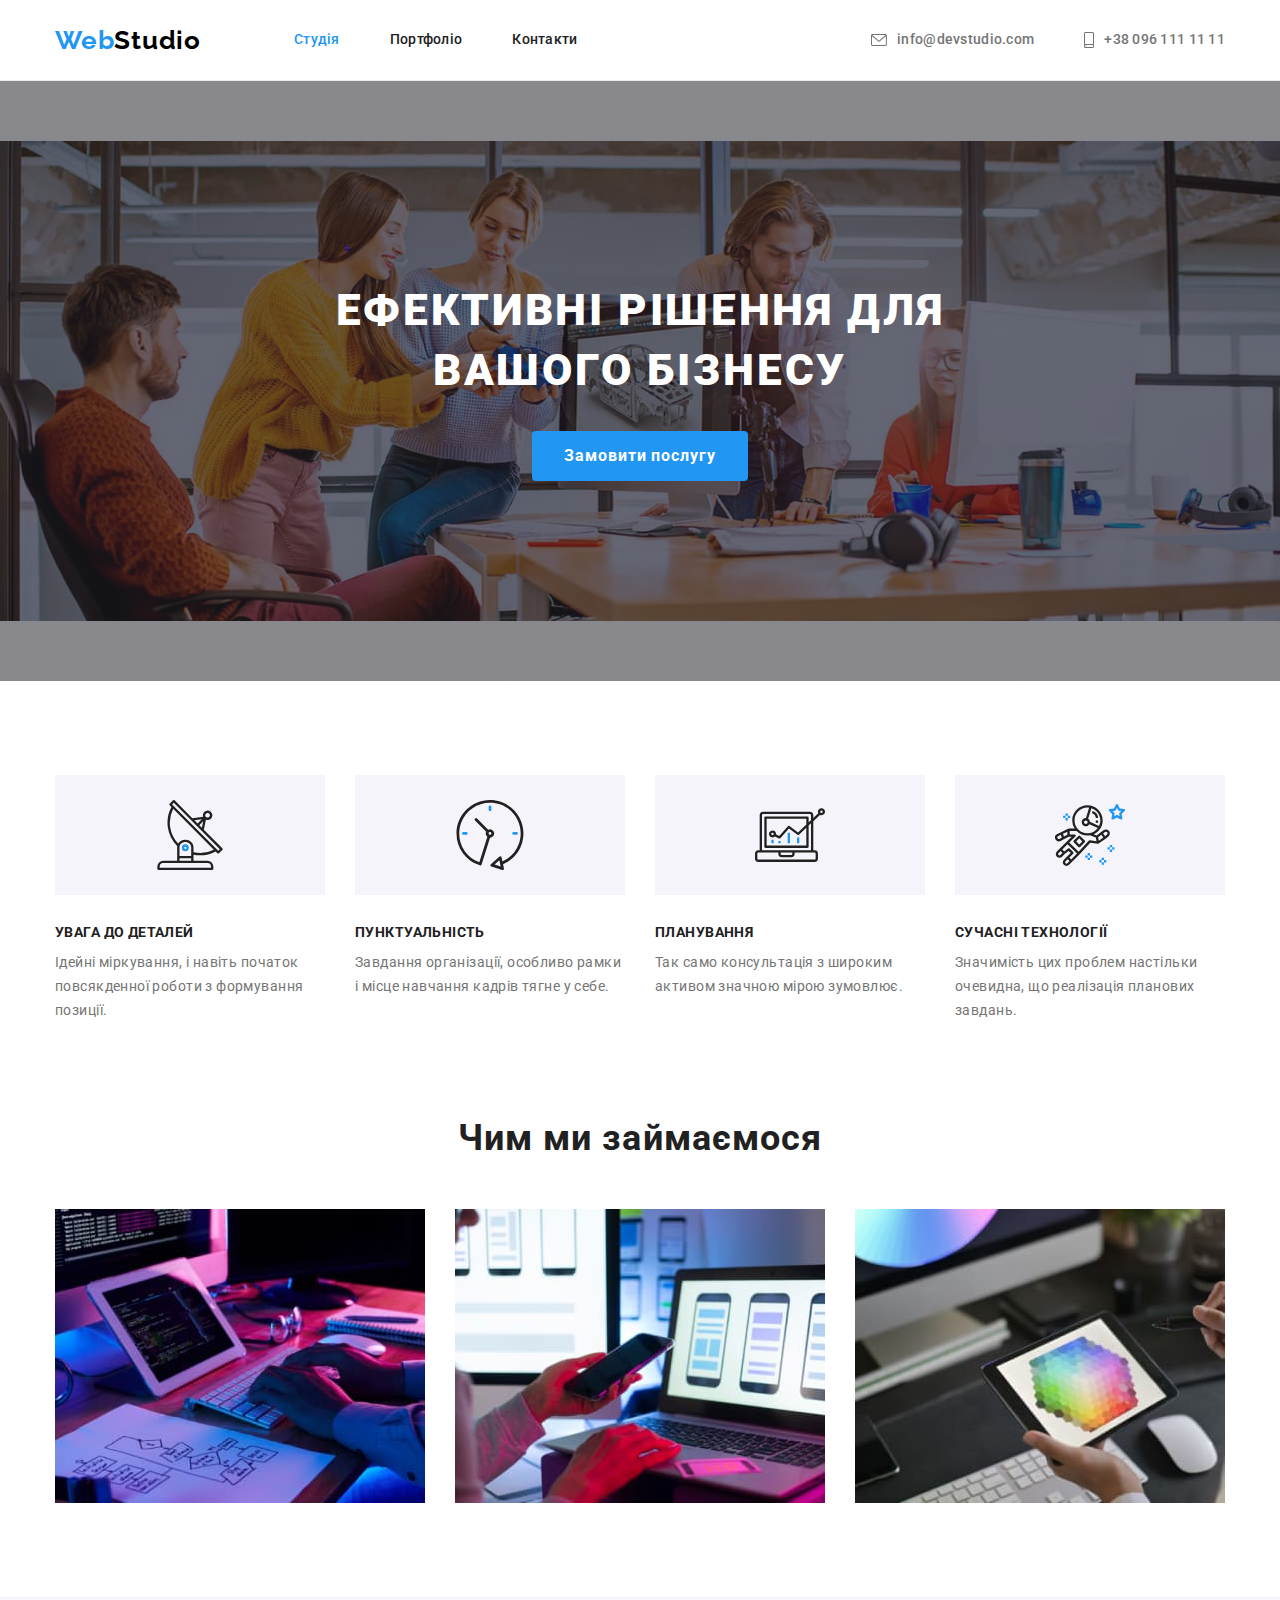
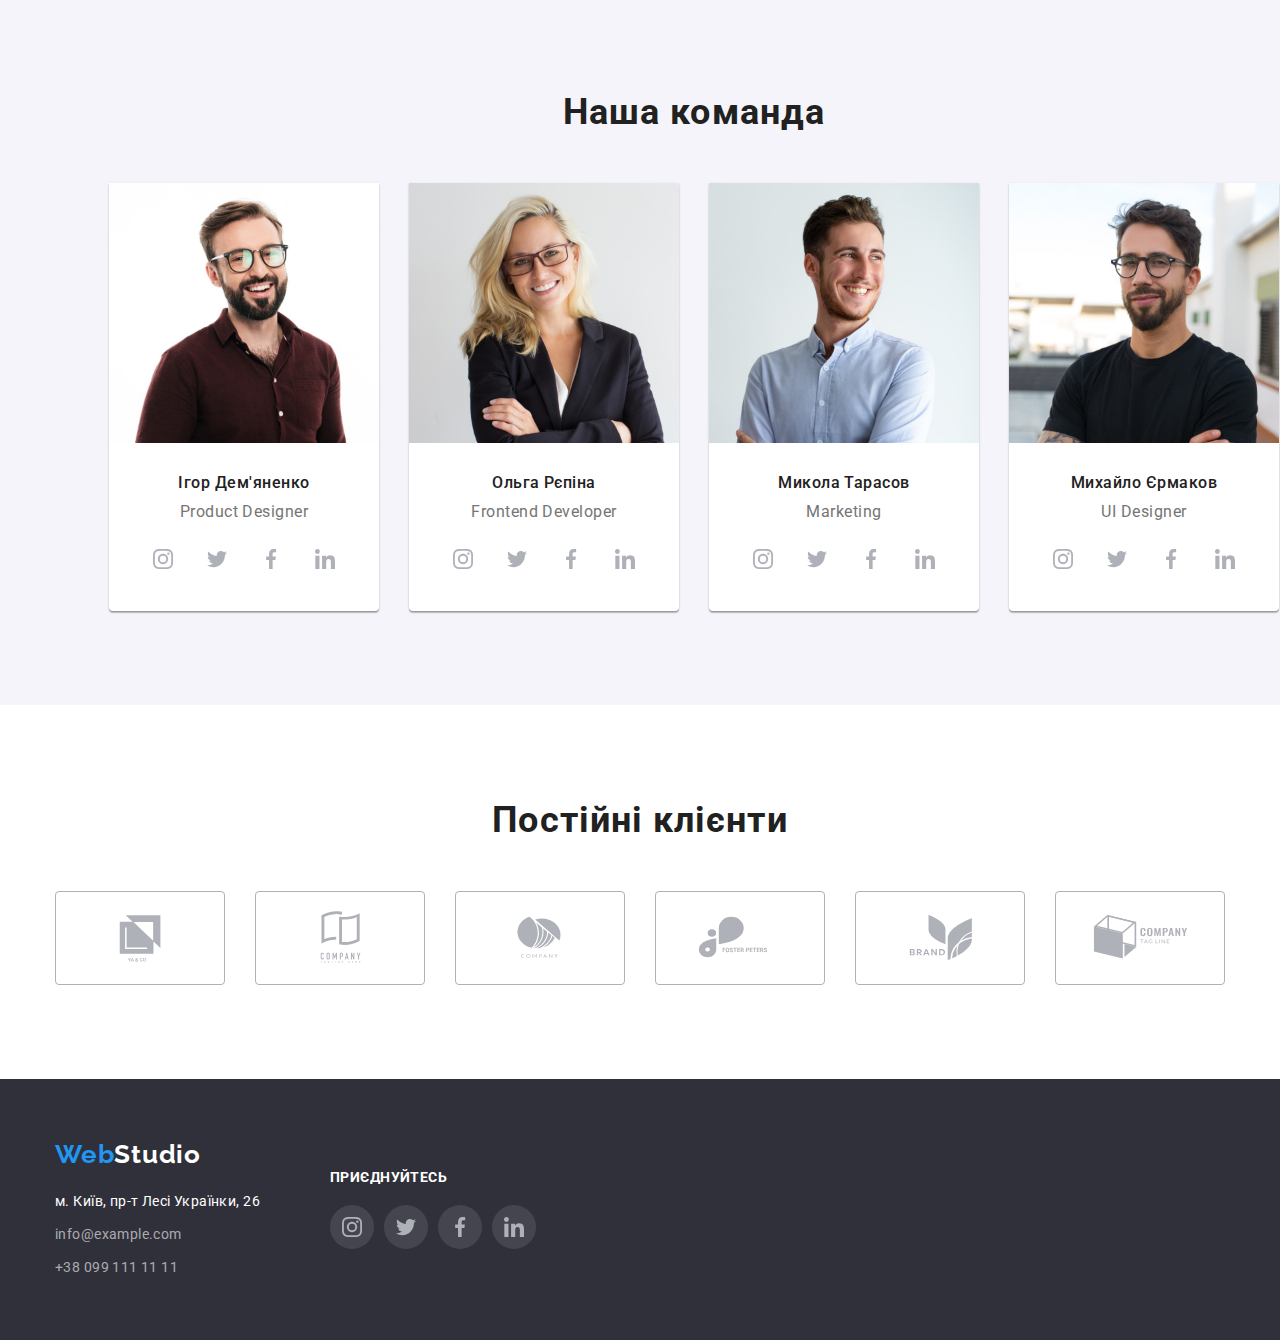
==== commit 9a8f5024: "HW4-v2" ====
--- a/index.html
+++ b/index.html
@@ -69,6 +69,11 @@
           <h2 class="visually-hidden">Our principles</h2>
           <ul class="principles list">
             <li class="items prin-first">
+              <div class="thumb">
+                <svg width="70px" height="70px">
+                  <use href="./images/icons.svg#icon-antenna"></use>
+                </svg>
+              </div>
               <h3 class="principles-list-title">Увага до деталей</h3>
               <p class="principles-list">
                 Ідейні міркування, і навіть початок повсякденної роботи з
@@ -76,6 +81,11 @@
               </p>
             </li>
             <li class="items prin-second">
+              <div class="thumb">
+                <svg width="70px" height="70px">
+                  <use href="./images/icons.svg#icon-clock"></use>
+                </svg>
+              </div>
               <h3 class="principles-list-title">Пунктуальність</h3>
               <p class="principles-list">
                 Завдання організації, особливо рамки і місце навчання кадрів
@@ -83,12 +93,22 @@
               </p>
             </li>
             <li class="items prin-third">
+              <div class="thumb">
+                <svg width="70px" height="70px">
+                  <use href="./images/icons.svg#icon-diagram"></use>
+                </svg>
+              </div>
               <h3 class="principles-list-title">Планування</h3>
               <p class="principles-list">
                 Так само консультація з широким активом значною мірою зумовлює.
               </p>
             </li>
             <li class="items prin-fourth">
+              <div class="thumb">
+                <svg width="70px" height="70px">
+                  <use href="./images/icons.svg#icon-astronaut"></use>
+                </svg>
+              </div>
               <h3 class="principles-list-title">Сучасні технології</h3>
               <p class="principles-list">
                 Значимість цих проблем настільки очевидна, що реалізація
--- a/css/styles.css
+++ b/css/styles.css
@@ -273,7 +273,16 @@
   font-size: 14px;
 }
 
-.prin-first::before,
+.thumb {
+  width: 270px;
+  height: 120px;
+  background-color: var(--back-ground-color-third);
+  padding: 25px 100px;
+  margin-bottom: 30px;
+}
+
+/* Просто гралася=)  */
+/* .prin-first::before,
 .prin-second::before,
 .prin-third::before,
 .prin-fourth::before {
@@ -286,7 +295,7 @@
   background-repeat: no-repeat;
   background-position: center;
   margin-bottom: 30px;
-}
+} */
 
 .prin-first::before {
     background-image: url(../images/prin-first.svg);
@@ -562,6 +571,9 @@
   background-color:rgba(255, 255, 255, 0.1);;
 }
 
+.connect .pictograms {
+  padding-bottom: 0;
+}
 
 
 
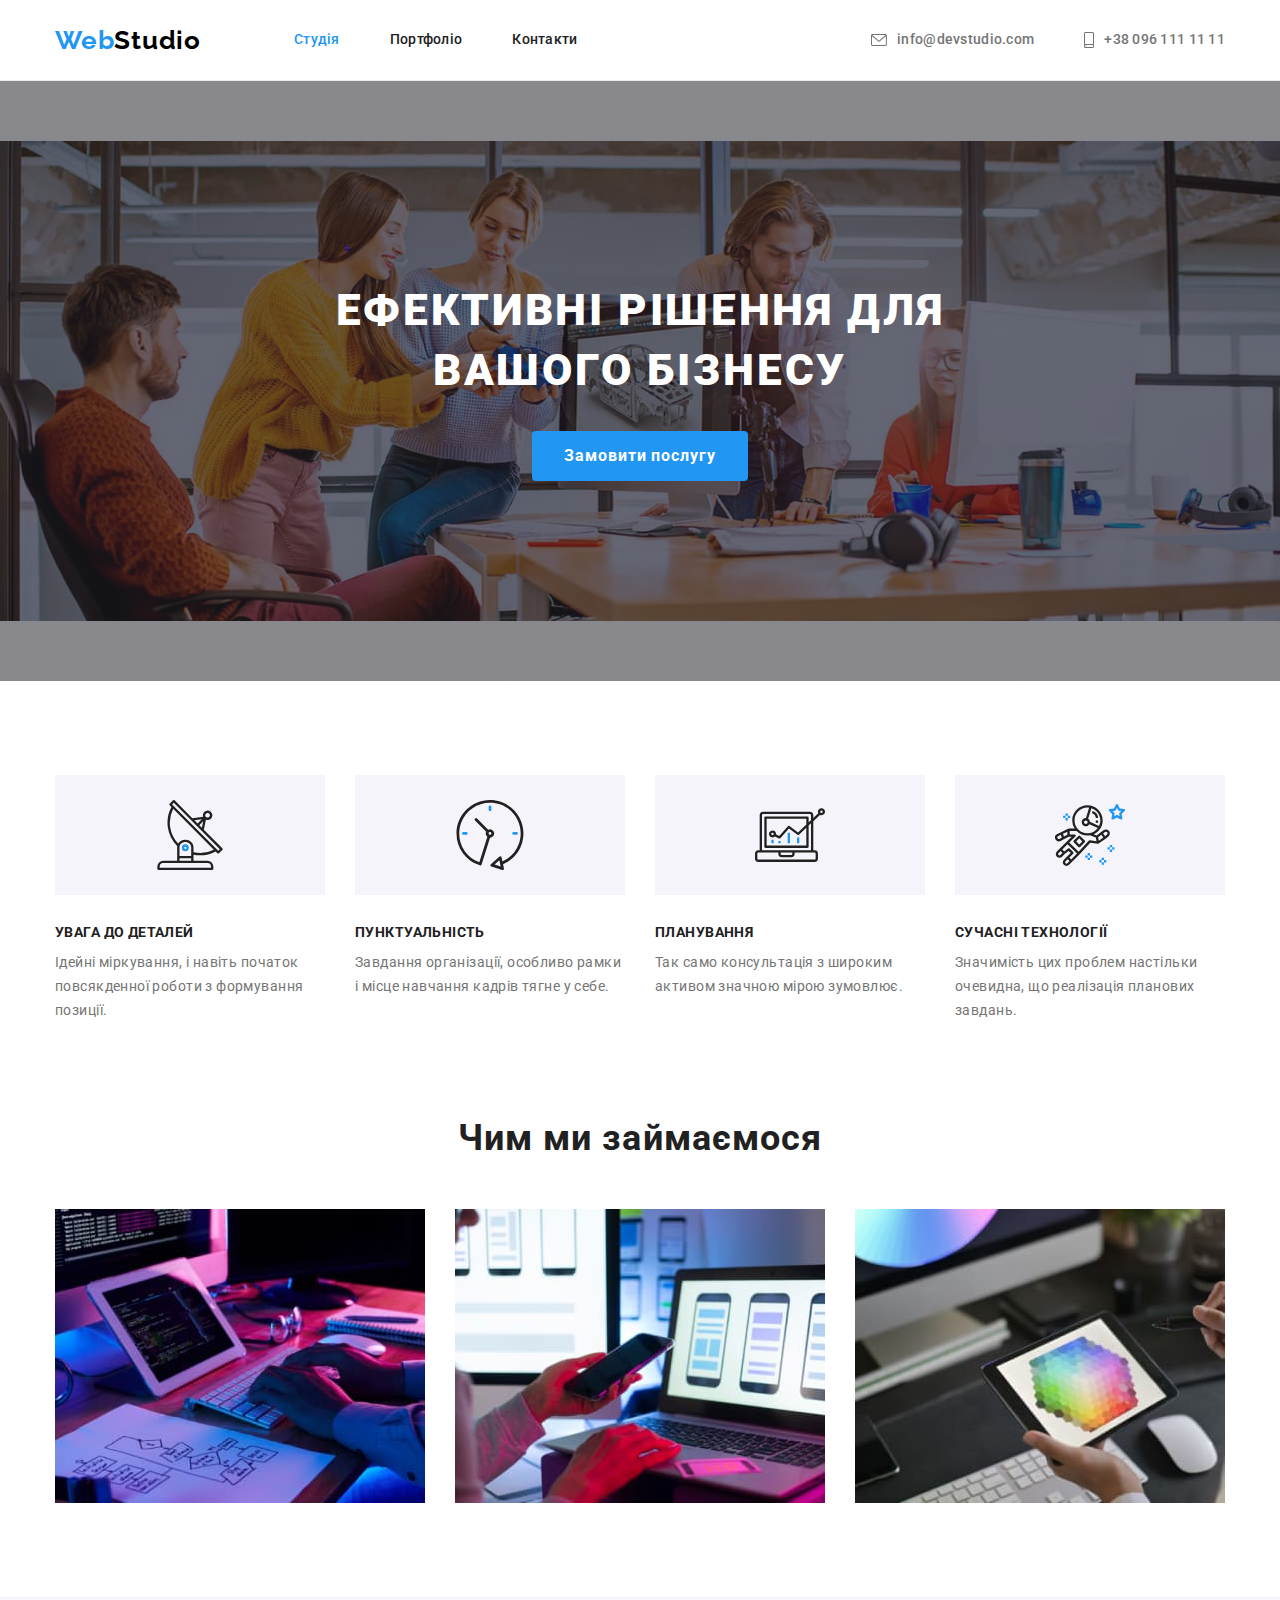
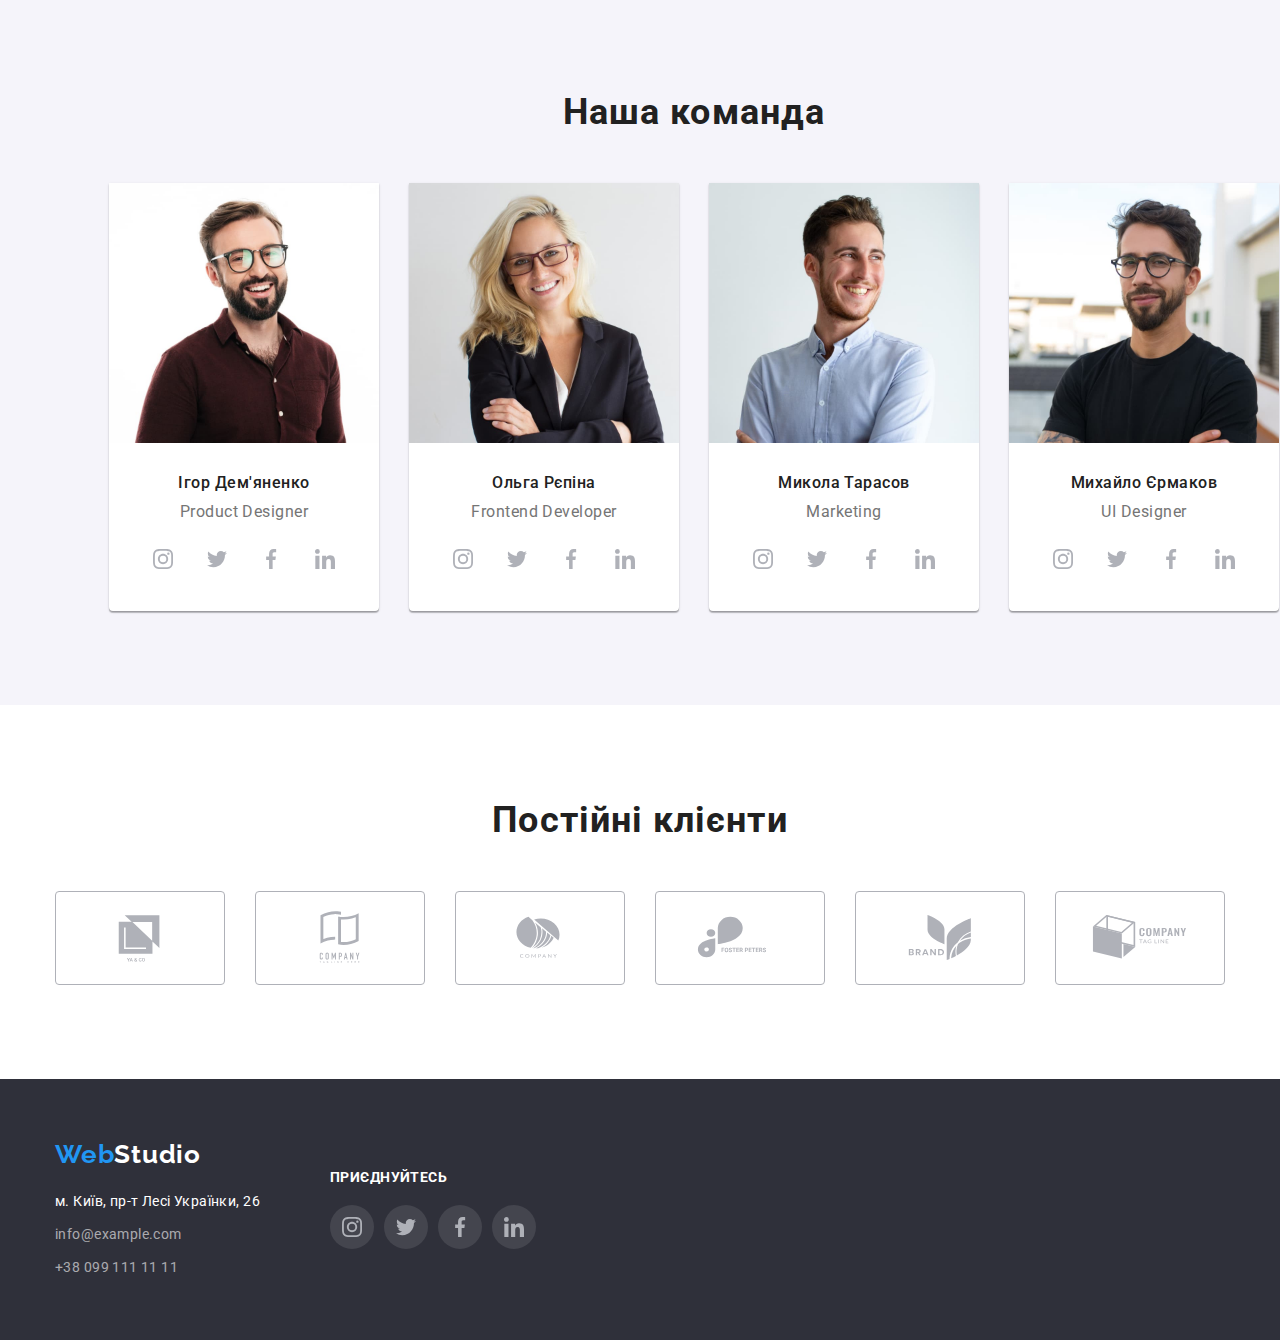
==== commit 3bcfd82b: "HW4-v3" ====
--- a/index.html
+++ b/index.html
@@ -162,37 +162,37 @@
               <div class="designers">
                 <h3 class="section-comand-list">Ігор Дем'яненко</h3>
                 <p class="comand-position" lang="en">Product Designer</p>
-              </div>
-              <ul class="pictograms list">
-                <li class="pictogram-item">
-                  <a class="pict-link" href="">
-                    <svg class="pict" width="20px" height="20px">
-                      <use href="./images/icons.svg#icon-instagram"></use>
-                    </svg>
-                  </a>
-                </li>
-                <li class="pictogram-item">
-                  <a class="pict-link" href="">
-                    <svg class="pict" width="20px" height="20px">
-                      <use href="./images/icons.svg#icon-twitter"></use>
-                    </svg>
-                  </a>
-                </li>
-                <li class="pictogram-item">
-                  <a class="pict-link" href="">
-                    <svg class="pict" width="20px" height="20px">
-                      <use href="./images/icons.svg#icon-facebook"></use>
-                    </svg>
-                  </a>
-                </li>
-                <li class="pictogram-item">
-                  <a class="pict-link" href="">
-                    <svg class="pict" width="20px" height="20px">
-                      <use href="./images/icons.svg#icon-linkedin"></use>
-                    </svg>
-                  </a>
-                </li>
-              </ul>
+                <ul class="pictograms list">
+                  <li class="pictogram-item">
+                    <a class="pict-link" href="">
+                      <svg class="pict" width="20px" height="20px">
+                        <use href="./images/icons.svg#icon-instagram"></use>
+                      </svg>
+                    </a>
+                  </li>
+                  <li class="pictogram-item">
+                    <a class="pict-link" href="">
+                      <svg class="pict" width="20px" height="20px">
+                        <use href="./images/icons.svg#icon-twitter"></use>
+                      </svg>
+                    </a>
+                  </li>
+                  <li class="pictogram-item">
+                    <a class="pict-link" href="">
+                      <svg class="pict" width="20px" height="20px">
+                        <use href="./images/icons.svg#icon-facebook"></use>
+                      </svg>
+                    </a>
+                  </li>
+                  <li class="pictogram-item">
+                    <a class="pict-link" href="">
+                      <svg class="pict" width="20px" height="20px">
+                        <use href="./images/icons.svg#icon-linkedin"></use>
+                      </svg>
+                    </a>
+                  </li>
+                </ul>
+              </div>
             </li>
             <li class="comand-item">
               <img
@@ -204,37 +204,37 @@
               <div class="designers">
                 <h3 class="section-comand-list">Ольга Рєпіна</h3>
                 <p class="comand-position" lang="en">Frontend Developer</p>
-              </div>
-              <ul class="pictograms list">
-                <li class="pictogram-item">
-                  <a class="pict-link" href="">
-                    <svg class="pict" width="20px" height="20px">
-                      <use href="./images/icons.svg#icon-instagram"></use>
-                    </svg>
-                  </a>
-                </li>
-                <li class="pictogram-item">
-                  <a class="pict-link" href="">
-                    <svg class="pict" width="20px" height="20px">
-                      <use href="./images/icons.svg#icon-twitter"></use>
-                    </svg>
-                  </a>
-                </li>
-                <li class="pictogram-item">
-                  <a class="pict-link" href="">
-                    <svg class="pict" width="20px" height="20px">
-                      <use href="./images/icons.svg#icon-facebook"></use>
-                    </svg>
-                  </a>
-                </li>
-                <li class="pictogram-item">
-                  <a class="pict-link" href="">
-                    <svg class="pict" width="20px" height="20px">
-                      <use href="./images/icons.svg#icon-linkedin"></use>
-                    </svg>
-                  </a>
-                </li>
-              </ul>
+                <ul class="pictograms list">
+                  <li class="pictogram-item">
+                    <a class="pict-link" href="">
+                      <svg class="pict" width="20px" height="20px">
+                        <use href="./images/icons.svg#icon-instagram"></use>
+                      </svg>
+                    </a>
+                  </li>
+                  <li class="pictogram-item">
+                    <a class="pict-link" href="">
+                      <svg class="pict" width="20px" height="20px">
+                        <use href="./images/icons.svg#icon-twitter"></use>
+                      </svg>
+                    </a>
+                  </li>
+                  <li class="pictogram-item">
+                    <a class="pict-link" href="">
+                      <svg class="pict" width="20px" height="20px">
+                        <use href="./images/icons.svg#icon-facebook"></use>
+                      </svg>
+                    </a>
+                  </li>
+                  <li class="pictogram-item">
+                    <a class="pict-link" href="">
+                      <svg class="pict" width="20px" height="20px">
+                        <use href="./images/icons.svg#icon-linkedin"></use>
+                      </svg>
+                    </a>
+                  </li>
+                </ul>
+              </div>
             </li>
             <li class="comand-item">
               <img
@@ -246,37 +246,38 @@
               <div class="designers">
                 <h3 class="section-comand-list">Микола Тарасов</h3>
                 <p class="comand-position" lang="en">Marketing</p>
-              </div>
-              <ul class="pictograms list">
-                <li class="pictogram-item">
-                  <a class="pict-link" href="">
-                    <svg class="pict" width="20px" height="20px">
-                      <use href="./images/icons.svg#icon-instagram"></use>
-                    </svg>
-                  </a>
-                </li>
-                <li class="pictogram-item">
-                  <a class="pict-link" href="">
-                    <svg class="pict" width="20px" height="20px">
-                      <use href="./images/icons.svg#icon-twitter"></use>
-                    </svg>
-                  </a>
-                </li>
-                <li class="pictogram-item">
-                  <a class="pict-link" href="">
-                    <svg class="pict" width="20px" height="20px">
-                      <use href="./images/icons.svg#icon-facebook"></use>
-                    </svg>
-                  </a>
-                </li>
-                <li class="pictogram-item">
-                  <a class="pict-link" href="">
-                    <svg class="pict" width="20px" height="20px">
-                      <use href="./images/icons.svg#icon-linkedin"></use>
-                    </svg>
-                  </a>
-                </li>
-              </ul>
+
+                <ul class="pictograms list">
+                  <li class="pictogram-item">
+                    <a class="pict-link" href="">
+                      <svg class="pict" width="20px" height="20px">
+                        <use href="./images/icons.svg#icon-instagram"></use>
+                      </svg>
+                    </a>
+                  </li>
+                  <li class="pictogram-item">
+                    <a class="pict-link" href="">
+                      <svg class="pict" width="20px" height="20px">
+                        <use href="./images/icons.svg#icon-twitter"></use>
+                      </svg>
+                    </a>
+                  </li>
+                  <li class="pictogram-item">
+                    <a class="pict-link" href="">
+                      <svg class="pict" width="20px" height="20px">
+                        <use href="./images/icons.svg#icon-facebook"></use>
+                      </svg>
+                    </a>
+                  </li>
+                  <li class="pictogram-item">
+                    <a class="pict-link" href="">
+                      <svg class="pict" width="20px" height="20px">
+                        <use href="./images/icons.svg#icon-linkedin"></use>
+                      </svg>
+                    </a>
+                  </li>
+                </ul>
+              </div>
             </li>
             <li class="comand-item">
               <img
@@ -288,37 +289,37 @@
               <div class="designers">
                 <h3 class="section-comand-list">Михайло Єрмаков</h3>
                 <p class="comand-position" lang="en">UI Designer</p>
-              </div>
-              <ul class="pictograms list">
-                <li class="pictogram-item">
-                  <a class="pict-link" href="">
-                    <svg class="pict" width="20px" height="20px">
-                      <use href="./images/icons.svg#icon-instagram"></use>
-                    </svg>
-                  </a>
-                </li>
-                <li class="pictogram-item">
-                  <a class="pict-link" href="">
-                    <svg class="pict" width="20px" height="20px">
-                      <use href="./images/icons.svg#icon-twitter"></use>
-                    </svg>
-                  </a>
-                </li>
-                <li class="pictogram-item">
-                  <a class="pict-link" href="">
-                    <svg class="pict" width="20px" height="20px">
-                      <use href="./images/icons.svg#icon-facebook"></use>
-                    </svg>
-                  </a>
-                </li>
-                <li class="pictogram-item">
-                  <a class="pict-link" href="">
-                    <svg class="pict" width="20px" height="20px">
-                      <use href="./images/icons.svg#icon-linkedin"></use>
-                    </svg>
-                  </a>
-                </li>
-              </ul>
+                <ul class="pictograms list">
+                  <li class="pictogram-item">
+                    <a class="pict-link" href="">
+                      <svg class="pict" width="20px" height="20px">
+                        <use href="./images/icons.svg#icon-instagram"></use>
+                      </svg>
+                    </a>
+                  </li>
+                  <li class="pictogram-item">
+                    <a class="pict-link" href="">
+                      <svg class="pict" width="20px" height="20px">
+                        <use href="./images/icons.svg#icon-twitter"></use>
+                      </svg>
+                    </a>
+                  </li>
+                  <li class="pictogram-item">
+                    <a class="pict-link" href="">
+                      <svg class="pict" width="20px" height="20px">
+                        <use href="./images/icons.svg#icon-facebook"></use>
+                      </svg>
+                    </a>
+                  </li>
+                  <li class="pictogram-item">
+                    <a class="pict-link" href="">
+                      <svg class="pict" width="20px" height="20px">
+                        <use href="./images/icons.svg#icon-linkedin"></use>
+                      </svg>
+                    </a>
+                  </li>
+                </ul>
+              </div>
             </li>
           </ul>
         </div>
--- a/css/styles.css
+++ b/css/styles.css
@@ -246,7 +246,7 @@
 }
 
 .principles .items {
-  width: calc((100% - 3 * 30px)/4);
+  flex-basis: calc((100% - 3 * 30px)/4);
   }
 
   .principles .items:not(:last-child) {
@@ -274,7 +274,7 @@
 }
 
 .thumb {
-  width: 270px;
+  flex-basis: calc((100% - 3 * 30px) / 4);
   height: 120px;
   background-color: var(--back-ground-color-third);
   padding: 25px 100px;
@@ -336,7 +336,7 @@
 }
 
 .activity-list .items {
-  width: calc((100% - 2 * 30px)/3);
+  flex-basis: calc((100% - 2 * 30px)/3);
 }
 
 .activity-list .items:not(:last-child) {
@@ -354,7 +354,7 @@
 
 .designers {
   padding-top: 30px;
-  margin-bottom: 16px;
+  padding-bottom: 30px;
 }
 
 .comand {
@@ -363,7 +363,7 @@
 }
 
 .comand-item {
-  width: calc((100% - 3 * 30px)/4);
+  flex-basis: calc((100% - 3 * 30px)/4);
 
   background-color: var(--back-ground-color-main);
   box-shadow: 0px 1px 3px rgba(0, 0, 0, 0.12), 0px 1px 1px rgba(0, 0, 0, 0.14), 0px 2px 1px rgba(0, 0, 0, 0.2);
@@ -388,6 +388,7 @@
   line-height: 1.19;
   letter-spacing: 0.03em;
   font-size: 16px;
+  margin-bottom: 16px;
 }
 
 .pictograms {
@@ -398,12 +399,11 @@
   width: 206px;
   margin-right: auto;
   margin-left: auto;
-  padding-bottom: 30px;
 }
 
 .pictogram-item {
   display: flex;
-  width: calc((100% - 10px * 3)/4);
+  flex-basis: calc((100% - 10px * 3)/4);
   height: 44px;
   align-items: center;
   justify-content: center;
@@ -444,7 +444,7 @@
 }
 
 .clients-list .item {
-  width: calc((100% - 30px * 5) / 6);
+  flex-basis: calc((100% - 30px * 5) / 6);
   border: 1px solid #AFB1B8;
   border-radius: 4px;
 }
@@ -461,8 +461,7 @@
 .client-link {
   display: flex;
   justify-content: center;
-  align-items: center;
-  width: 170px;
+  flex-basis: calc((100% - 5 * 30) / 6);
   height: 92px;
   color: #AFB1B8;
 }
@@ -474,7 +473,6 @@
 
 .icon-link {
   width: 106px;
-  height: 60px;
   fill: currentColor;
 }
 
@@ -636,7 +634,7 @@
 }
 
 .projects .item {
-  width: calc((100% - 2 * 30px)/3);
+  flex-basis: calc((100% - 2 * 30px)/3);
   margin-right: 30px;
   margin-bottom: 30px;
 }
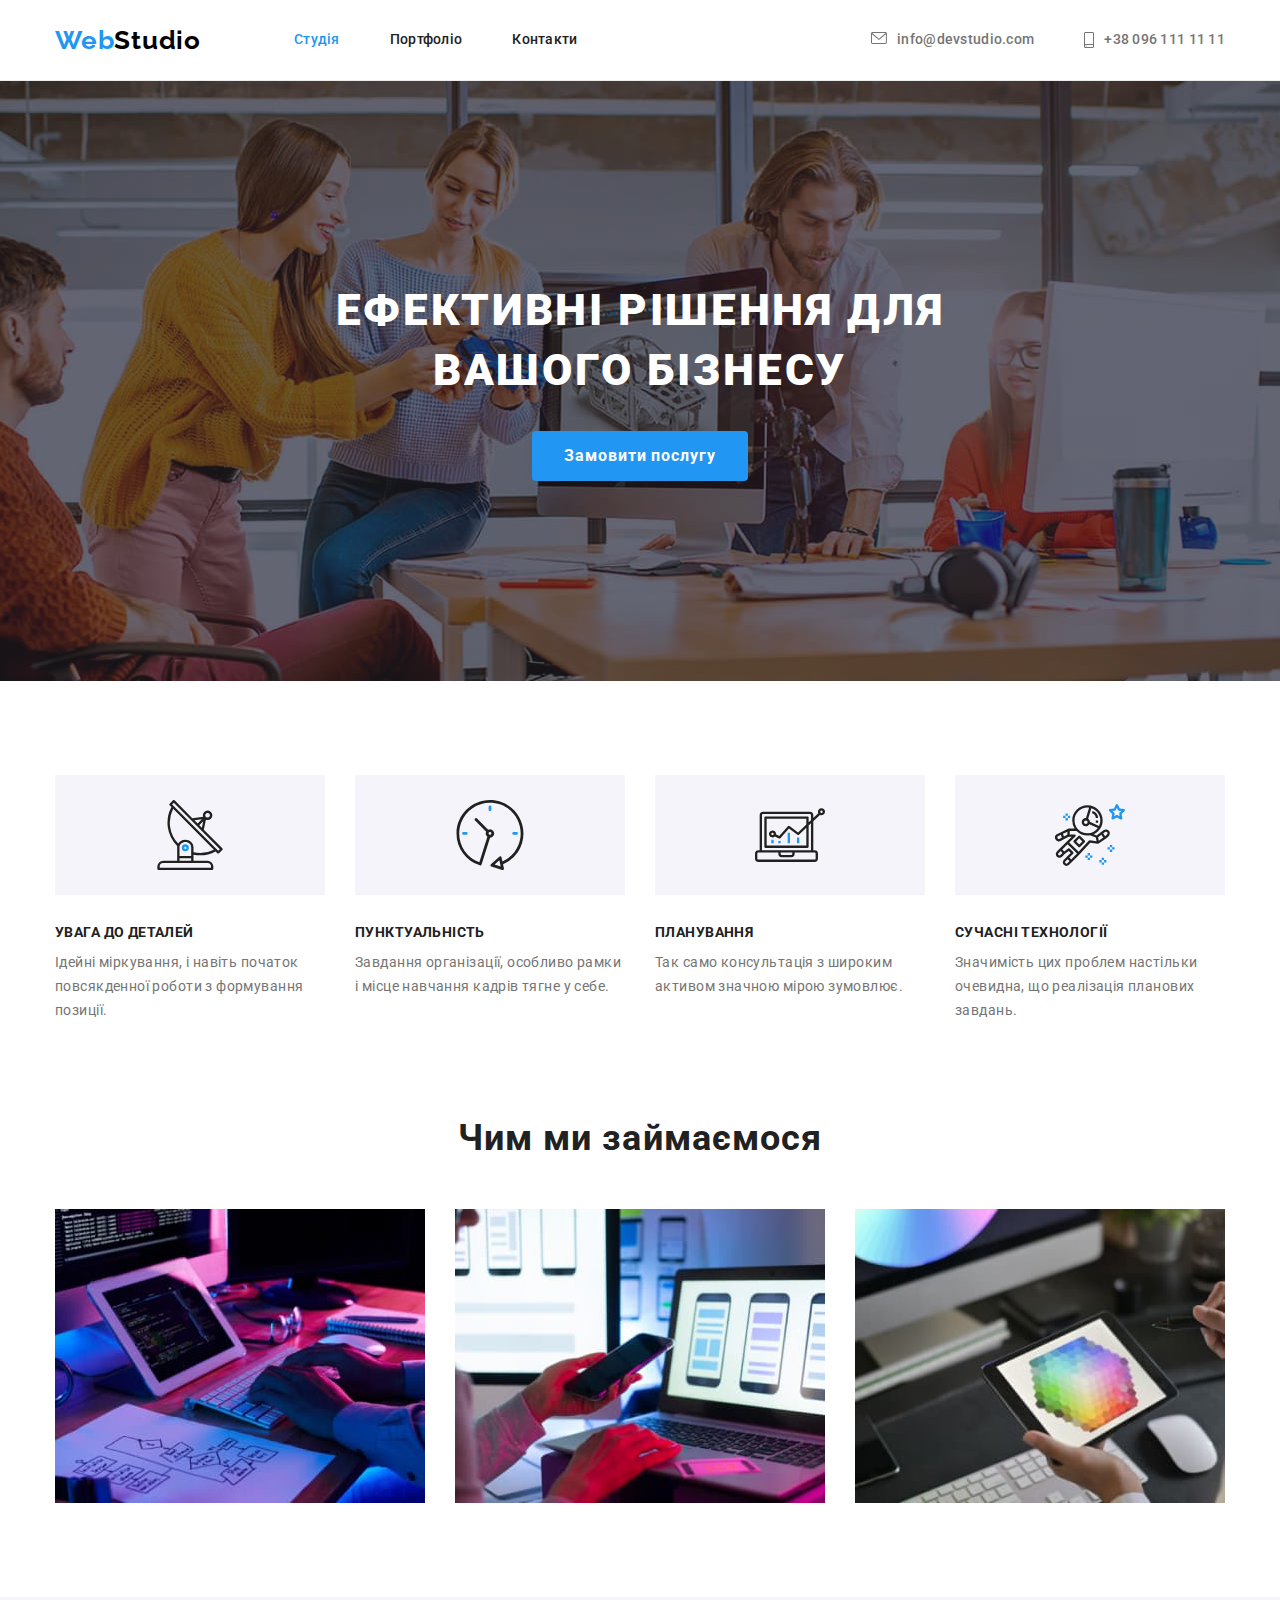
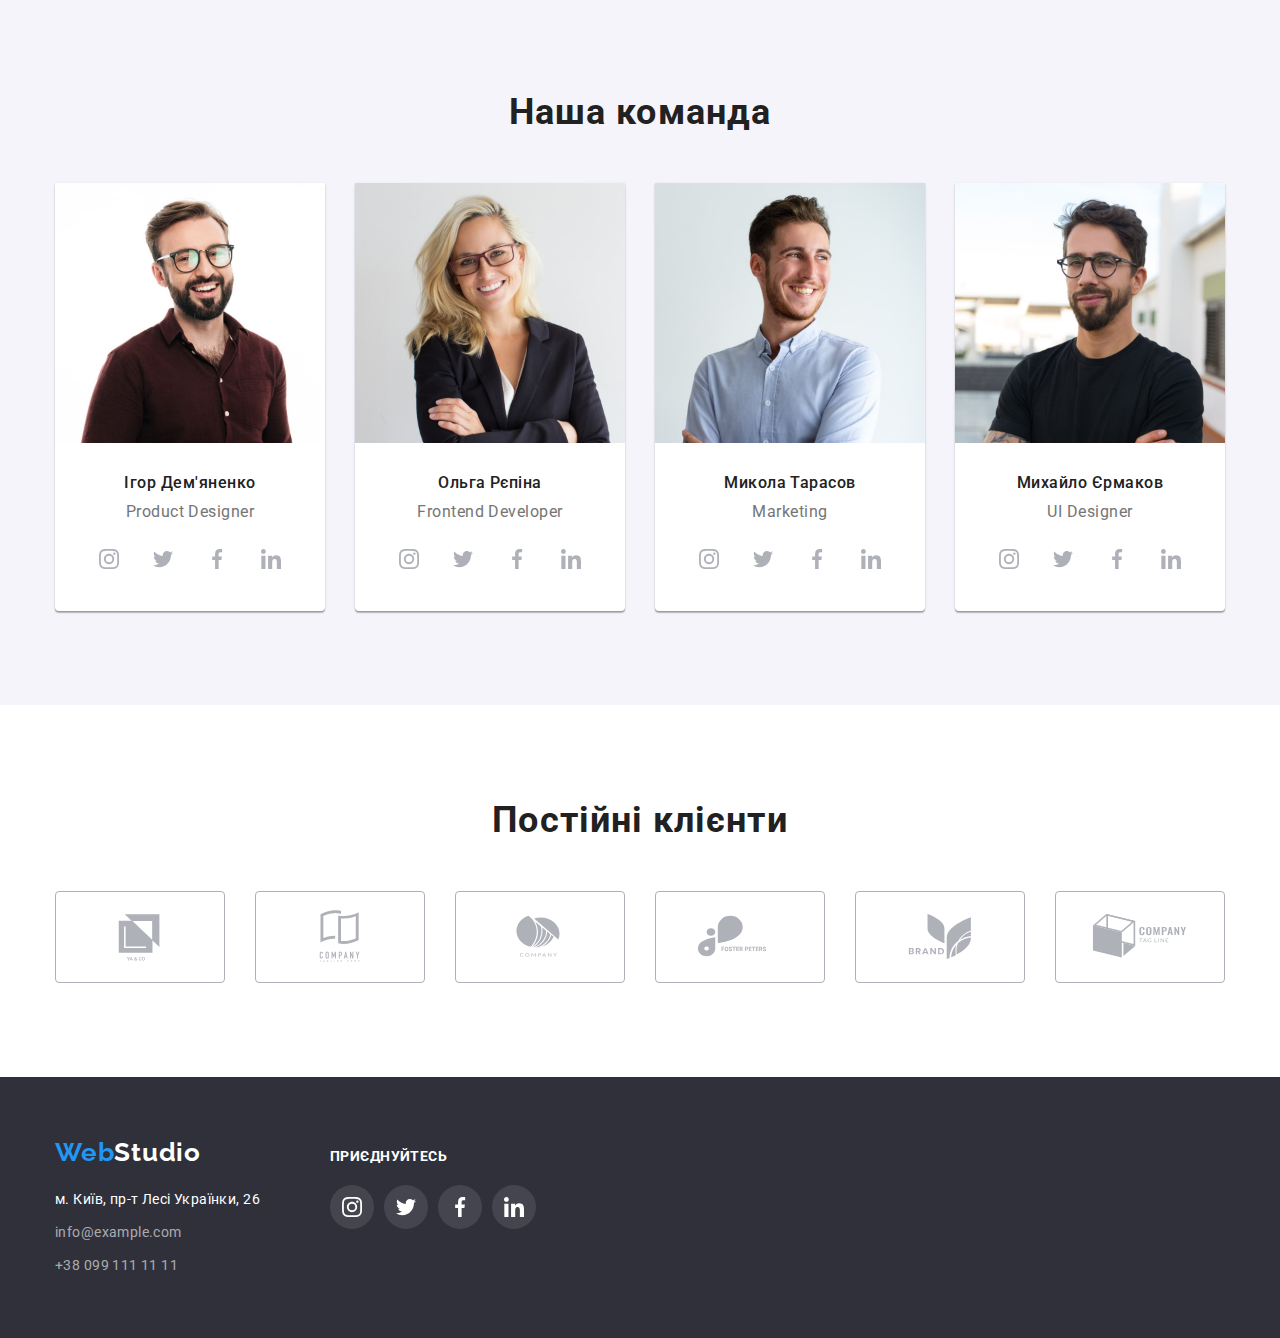
==== commit fa1d99d8: "HW4-after-mentorss-corr" ====
--- a/index.html
+++ b/index.html
@@ -56,6 +56,7 @@
       </div>
     </header>
     <main>
+      <!-- Hero  -->
       <section class="section-hero">
         <div class="container">
           <h1 class="hero-title">Ефективні рішення для вашого бізнесу</h1>
@@ -407,39 +408,39 @@
           </address>
         </div>
         <!-- Social links -->
-        <section class="connect">
+        <div class="connect">
           <h3 class="connect-title">Приєднуйтесь</h3>
           <ul class="pictograms list">
             <li class="pictogram-item">
               <a class="pict-link bottom-link" href="">
-                <svg class="pict" width="20px" height="20px">
+                <svg class="pict-bottom" width="20px" height="20px">
                   <use href="./images/icons.svg#icon-instagram"></use>
                 </svg>
               </a>
             </li>
             <li class="pictogram-item">
               <a class="pict-link bottom-link" href="">
-                <svg class="pict" width="20px" height="20px">
+                <svg class="pict-bottom" width="20px" height="20px">
                   <use href="./images/icons.svg#icon-twitter"></use>
                 </svg>
               </a>
             </li>
             <li class="pictogram-item">
               <a class="pict-link bottom-link" href="">
-                <svg class="pict" width="20px" height="20px">
+                <svg class="pict-bottom" width="20px" height="20px">
                   <use href="./images/icons.svg#icon-facebook"></use>
                 </svg>
               </a>
             </li>
             <li class="pictogram-item">
               <a class="pict-link bottom-link" href="">
-                <svg class="pict" width="20px" height="20px">
+                <svg class="pict-bottom" width="20px" height="20px">
                   <use href="./images/icons.svg#icon-linkedin"></use>
                 </svg>
               </a>
             </li>
           </ul>
-        </section>
+        </div>
       </div>
     </footer>
   </body>
--- a/css/styles.css
+++ b/css/styles.css
@@ -68,7 +68,6 @@
   padding-left: 15px;
   padding-right: 15px;
   margin: 0 auto;
-  align-items: center;
 }
 
 header {
@@ -139,7 +138,7 @@
 }
 
 .auth-nav .link {
-  display: block;
+  display: flex;
   padding-top: 32px;
   padding-bottom: 32px;
 
@@ -167,10 +166,6 @@
   fill: var(--text-color-accent);
 }
 
-.item .link {
-  display: flex;
-  align-items: center;
-}
 
 
 /* Hero  */
@@ -182,7 +177,7 @@
   background-image: linear-gradient(to right, rgba(47, 48, 58, 0.4), rgba(47, 48, 58, 0.4)),
   url(../images/background.jpg);
   background-color: #C4C4C4;
-  background-size: contain;
+  background-size: cover;
   background-repeat: no-repeat;
   background-position: center;
 
@@ -274,10 +269,12 @@
 }
 
 .thumb {
+  display: flex;
+  align-items: center;
+  justify-content: center;
   flex-basis: calc((100% - 3 * 30px) / 4);
   height: 120px;
   background-color: var(--back-ground-color-third);
-  padding: 25px 100px;
   margin-bottom: 30px;
 }
 
@@ -348,7 +345,7 @@
 /* Comand  */
 
 .section-comand {
-  padding: 94px 94px;
+  padding: 94px 0;
   background-color: var(--back-ground-color-third);
 }
 
@@ -415,8 +412,11 @@
 }
 
 .pict-link {
+  display: flex;
+  align-items: center;
+  justify-content: center;
+
   color: #AFB1B8;
-  padding: 12px;
   border-radius: 50%;
   width: 44px;
   height: 44px;
@@ -431,6 +431,9 @@
 .pict {
   fill: currentColor;
 }
+.pict-bottom {
+  fill: var(--back-ground-color-main);
+}
 
 
 
@@ -445,34 +448,36 @@
 
 .clients-list .item {
   flex-basis: calc((100% - 30px * 5) / 6);
+  height: 92px;
+}
+
+.clients-list .item + .item {
+  margin-left: 30px;
+}
+
+
+.client-link {
+  display: flex;
+  justify-content: center;
+  align-items: center;
+  width: 100%;
+  height: 100%;
+
+  color: #AFB1B8;
   border: 1px solid #AFB1B8;
   border-radius: 4px;
-}
-
-.clients-list .item + .item {
-  margin-left: 30px;
-}
-
-.clients-list .item:hover,
-.clients-list .item:focus {
-  border: 1px solid var(--text-color-accent);
-}
-
-.client-link {
-  display: flex;
-  justify-content: center;
-  flex-basis: calc((100% - 5 * 30) / 6);
-  height: 92px;
-  color: #AFB1B8;
+  outline: transparent;
 }
 
 .client-link:hover,
 .client-link:focus {
   color: var(--text-color-accent);
+  border: 1px solid var(--text-color-accent);
 }
 
 .icon-link {
   width: 106px;
+  height: 60px;
   fill: currentColor;
 }
 
@@ -558,11 +563,7 @@
 
 .contacts-page {
   display: flex;
-}
-
-.connect {
-  width: 206px;
-  height: 80px;
+  align-items: baseline;
 }
 
 .bottom-link {
@@ -647,8 +648,13 @@
   margin-bottom: 0;
 }
 
-.projects .item:hover,
-.projects .item:focus {
+.link-portfolio {
+  display: block;
+
+}
+
+.link-portfolio:hover,
+.link-portfolio:focus {
   box-shadow: 0px 1px 1px rgba(0, 0, 0, 0.12), 0px 4px 4px rgba(0, 0, 0, 0.06), 1px 4px 6px rgba(0, 0, 0, 0.16);
 }
 
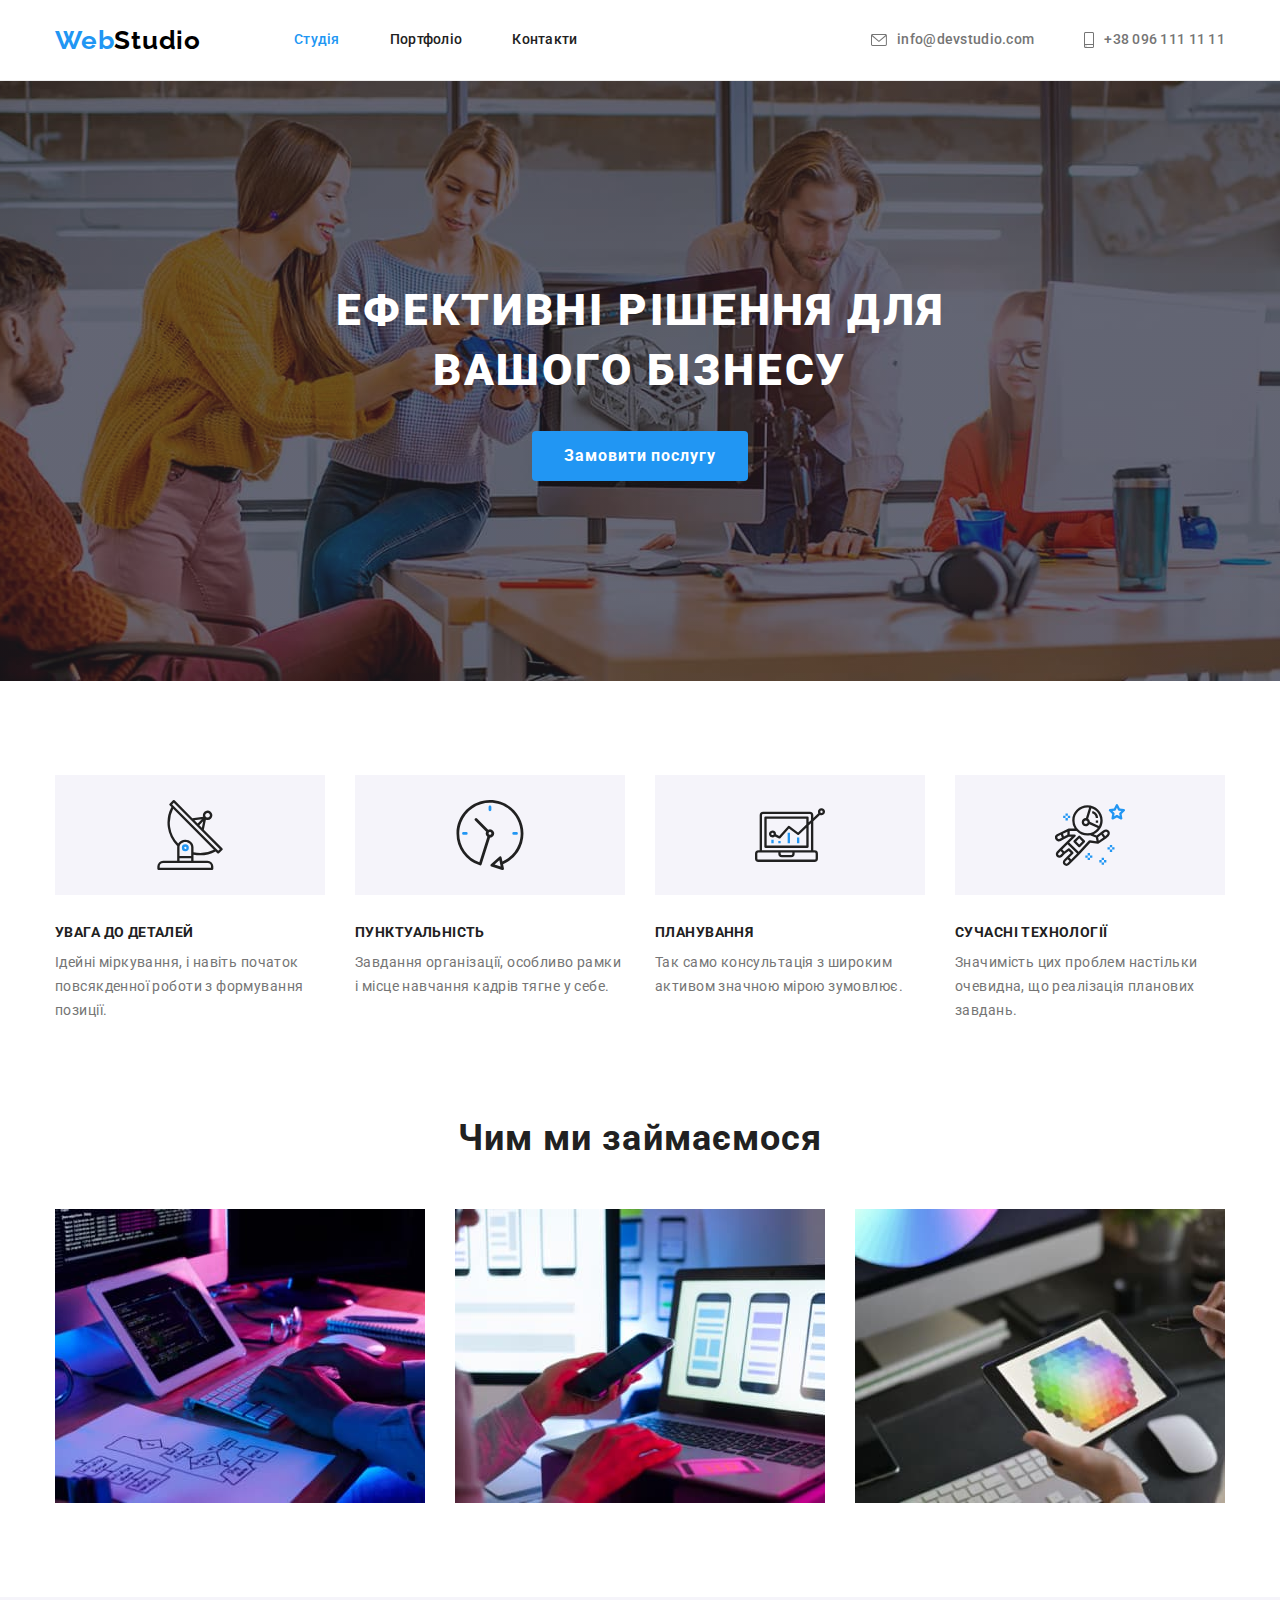
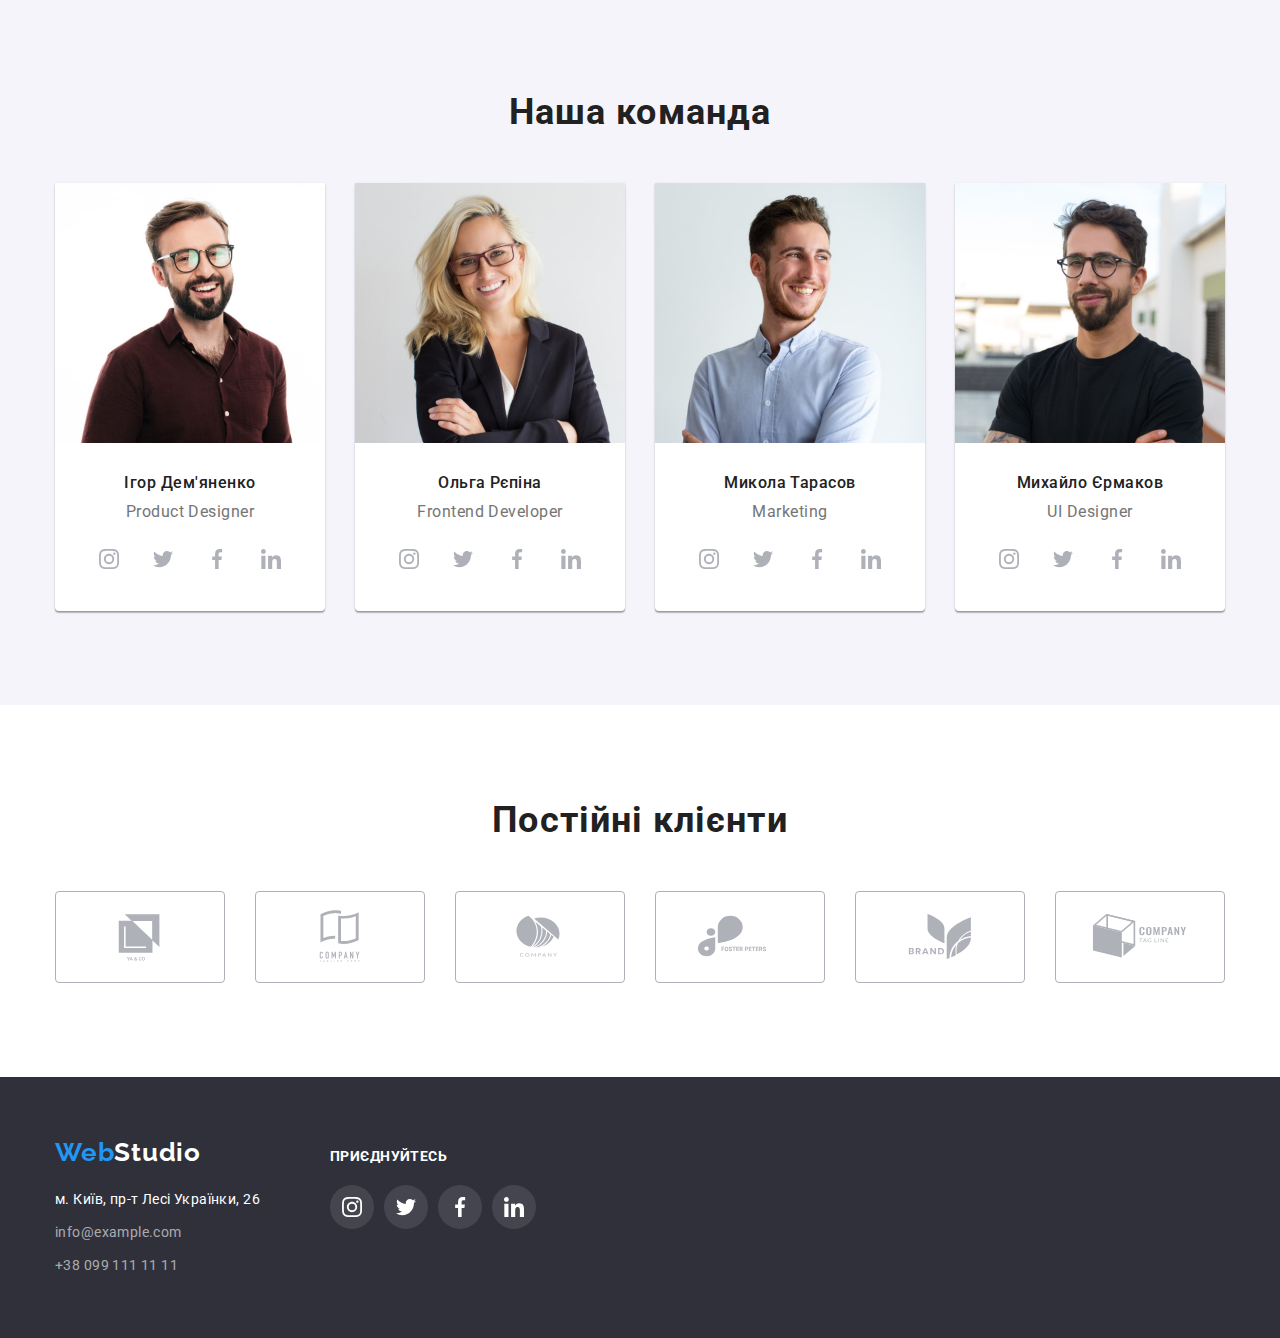
==== commit 8f29aa9f: "HW4-fully-done" ====
--- a/index.html
+++ b/index.html
@@ -409,7 +409,7 @@
         </div>
         <!-- Social links -->
         <div class="connect">
-          <h3 class="connect-title">Приєднуйтесь</h3>
+          <p class="connect-title">Приєднуйтесь</p>
           <ul class="pictograms list">
             <li class="pictogram-item">
               <a class="pict-link bottom-link" href="">
--- a/css/styles.css
+++ b/css/styles.css
@@ -139,6 +139,7 @@
 
 .auth-nav .link {
   display: flex;
+  align-items: center;
   padding-top: 32px;
   padding-bottom: 32px;
 
@@ -350,8 +351,7 @@
 }
 
 .designers {
-  padding-top: 30px;
-  padding-bottom: 30px;
+  padding: 30px 32px;
 }
 
 .comand {
@@ -394,8 +394,6 @@
   justify-content: center;
   text-align: center;
   width: 206px;
-  margin-right: auto;
-  margin-left: auto;
 }
 
 .pictogram-item {
@@ -510,7 +508,6 @@
 
 .contacts-list {
   padding: 0;
-  margin-right: 70px;
 
   line-height: 1.71;
   letter-spacing: 0.03em;
@@ -566,6 +563,10 @@
   align-items: baseline;
 }
 
+.contacts-wrap {
+  margin-right: 70px;
+}
+
 .bottom-link {
   background-color:rgba(255, 255, 255, 0.1);;
 }
